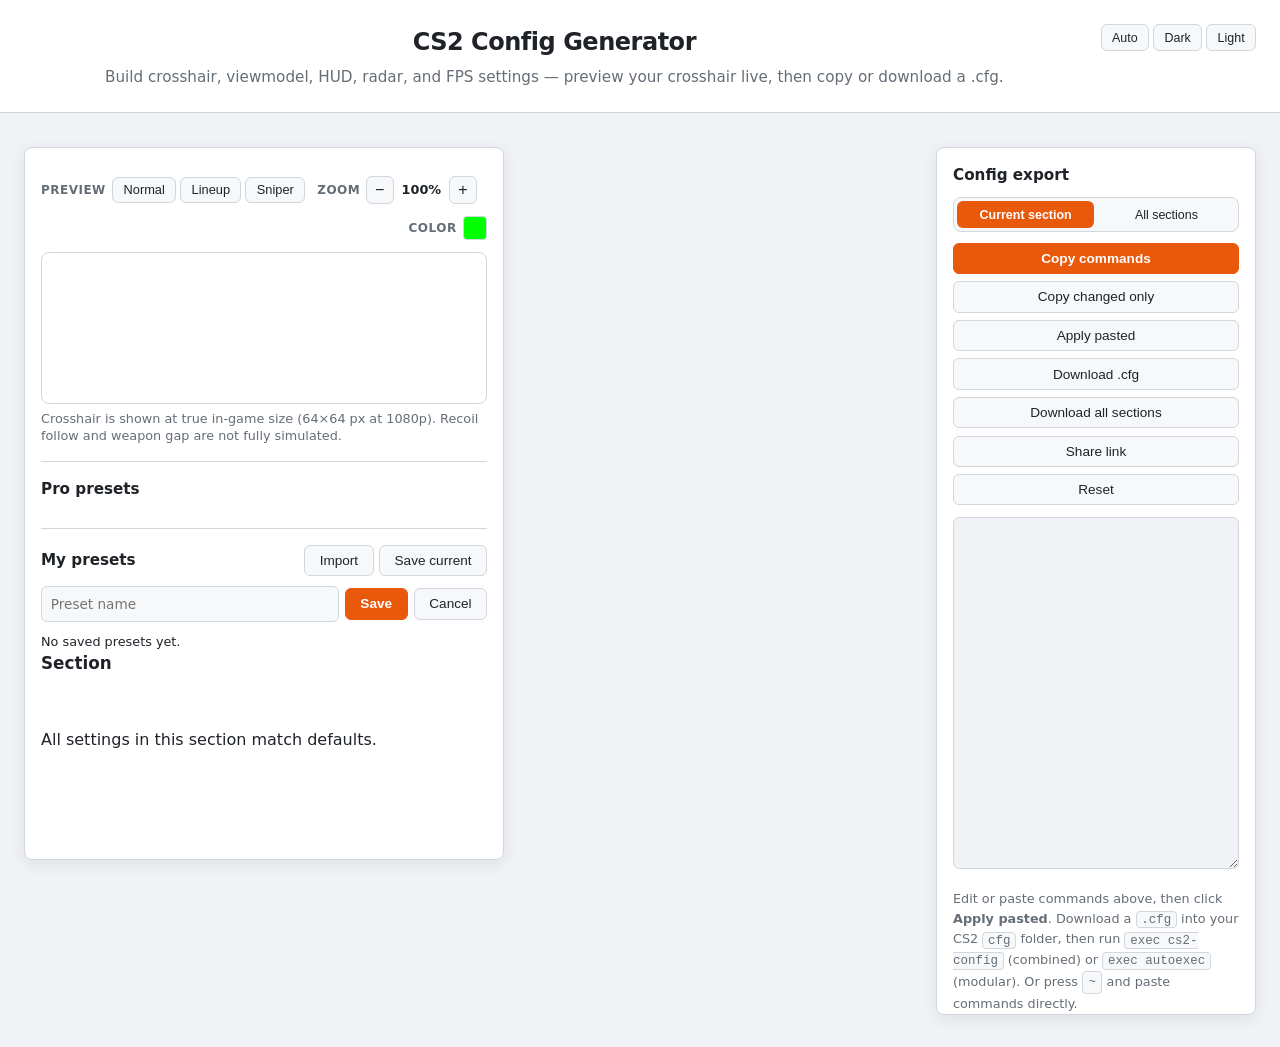
==== index.html @ 20cfdbc7 "Refactor and enhance the CS2 Config Generator UI and functionality. Update the title and description" ====
<!DOCTYPE html>
<html lang="en">
<head>
  <meta charset="UTF-8">
  <meta name="viewport" content="width=device-width, initial-scale=1">
  <title>CS2 Config Generator</title>
  <meta name="description" content="Build a Counter-Strike 2 config with live crosshair preview, HUD/viewmodel/radar/FPS settings, and downloadable .cfg files.">
  <meta name="theme-color" content="#0d1117">
  <meta property="og:title" content="CS2 Config Generator">
  <meta property="og:description" content="Build a Counter-Strike 2 config with live crosshair preview and downloadable .cfg files.">
  <meta property="og:type" content="website">
  <link rel="icon" href="data:image/svg+xml,%3Csvg xmlns='http://www.w3.org/2000/svg' viewBox='0 0 32 32'%3E%3Crect width='32' height='32' fill='%230d1117'/%3E%3Crect x='14' y='4' width='4' height='24' fill='%23f97316'/%3E%3Crect x='4' y='14' width='24' height='4' fill='%23f97316'/%3E%3C/svg%3E">
  <link rel="stylesheet" href="css/style.css">
  <script>
    (function () {
      try {
        const keys = ['cs2-config-state', 'cs2-crosshair-state'];
        for (const key of keys) {
          const raw = localStorage.getItem(key);
          if (!raw) continue;
          const parsed = JSON.parse(raw);
          if (parsed.theme === 'light' || parsed.theme === 'dark') {
            document.documentElement.dataset.theme = parsed.theme;
            break;
          }
        }
      } catch {
        // ignore invalid storage
      }
    })();
  </script>
</head>
<body>
  <a class="skip-link" href="#settings-panel">Skip to settings</a>

  <header class="site-header">
    <div class="site-header-inner">
      <div class="site-header-text">
        <h1>CS2 Config Generator</h1>
        <p class="subtitle">Build crosshair, viewmodel, HUD, radar, and FPS settings — preview your crosshair live, then copy or download a .cfg.</p>
      </div>
      <div id="theme-toggle" class="theme-toggle" role="group" aria-label="Color theme">
        <button type="button" class="theme-btn" data-theme="system" aria-pressed="true">Auto</button>
        <button type="button" class="theme-btn" data-theme="dark" aria-pressed="false">Dark</button>
        <button type="button" class="theme-btn" data-theme="light" aria-pressed="false">Light</button>
      </div>
    </div>
  </header>

  <nav id="section-tabs" class="section-tabs" role="tablist" aria-label="Config sections"></nav>

  <main class="layout" id="main-content">
    <section class="preview-panel" aria-label="Section preview">
      <div id="crosshair-preview" class="crosshair-preview">
        <details class="preview-toolbar-details" open>
          <summary class="preview-toolbar-summary">Preview options</summary>
          <div class="preview-toolbar">
            <div id="bg-toggle-root" class="bg-toggle-root" aria-label="Preview background"></div>
            <div class="preview-mode" role="group" aria-label="Preview mode">
              <span class="toolbar-label">Preview</span>
              <div class="mode-toggle">
                <button type="button" class="mode-btn" data-mode="normal" aria-pressed="true">Normal</button>
                <button type="button" class="mode-btn" data-mode="lineup" aria-pressed="false">Lineup</button>
                <button type="button" class="mode-btn" data-mode="sniper" aria-pressed="false">Sniper</button>
              </div>
            </div>
            <div class="preview-zoom" role="group" aria-label="Preview zoom">
              <span class="toolbar-label">Zoom</span>
              <button type="button" id="zoom-out-btn" class="zoom-btn" aria-label="Zoom out">−</button>
              <span id="zoom-label" class="zoom-label" aria-live="polite">100%</span>
              <button type="button" id="zoom-in-btn" class="zoom-btn" aria-label="Zoom in">+</button>
            </div>
            <div class="color-preview" aria-label="Current crosshair color">
              <span class="toolbar-label">Color</span>
              <span id="color-swatch" class="color-swatch" role="img" aria-labelledby="color-swatch-label"></span>
              <span id="color-swatch-label" class="sr-only">Crosshair color</span>
            </div>
          </div>
        </details>

        <div class="canvas-wrap">
          <canvas id="preview-canvas" aria-label="Crosshair preview canvas"></canvas>
        </div>

        <p id="style-note" class="preview-note" hidden>
          Dynamic preview — crosshair expands as if you were moving or shooting in-game.
        </p>
        <p id="lineup-note" class="preview-note" hidden>
          Grenade lineup reticle preview — shown after the pin delay, as if you were holding a grenade.
        </p>
        <p id="sniper-note" class="preview-note" hidden>
          Sniper scope preview — thin black lines with a pale center dot (color settings do not apply).
        </p>
        <p class="preview-note muted">
          Crosshair is shown at true in-game size (64×64 px at 1080p). Recoil follow and weapon gap are not fully simulated.
        </p>

        <div class="presets-panel">
          <div class="presets-section">
            <h2 class="presets-heading">Pro presets</h2>
            <div id="presets-grid" class="presets-grid" role="list"></div>
          </div>

          <div class="presets-section custom-presets-section">
            <div class="presets-section-header">
              <h2 class="presets-heading">My presets</h2>
              <div class="presets-actions">
                <button type="button" id="export-presets-btn" class="btn btn-compact" hidden>Export</button>
                <button type="button" id="import-presets-btn" class="btn btn-compact">Import</button>
                <button type="button" id="save-preset-btn" class="btn btn-compact">Save current</button>
              </div>
            </div>
            <input type="file" id="import-presets-input" class="sr-only" accept="application/json,.json">
            <form id="save-preset-form" class="save-preset-form" hidden>
              <label class="sr-only" for="save-preset-name">Preset name</label>
              <input
                type="text"
                id="save-preset-name"
                class="save-preset-input"
                placeholder="Preset name"
                maxlength="24"
                autocomplete="off"
              >
              <button type="submit" class="btn btn-primary btn-compact">Save</button>
              <button type="button" id="save-preset-cancel" class="btn btn-compact">Cancel</button>
            </form>
            <p id="custom-presets-empty" class="custom-presets-empty muted">No saved presets yet.</p>
            <div id="custom-presets-grid" class="presets-grid" role="list" hidden></div>
          </div>
        </div>
      </div>

      <div id="section-summary" class="section-summary" hidden>
        <h2 id="section-summary-title" class="section-summary-title">Section</h2>
        <p id="section-summary-meta" class="section-summary-meta muted"></p>
        <ul id="section-summary-list" class="section-summary-list"></ul>
        <p id="section-summary-empty" class="muted">All settings in this section match defaults.</p>
      </div>
    </section>

    <section class="controls-panel" id="settings-panel" aria-label="Config settings">
      <div id="settings-container" class="settings-container"></div>
    </section>

    <section class="commands-panel" aria-label="Console commands and config export">
      <div class="commands-header">
        <h2>Config export</h2>
        <div class="export-controls">
          <div class="export-toggle" role="group" aria-label="Export scope">
            <button type="button" class="export-scope-btn active" data-export-scope="current" aria-pressed="true">Current section</button>
            <button type="button" class="export-scope-btn" data-export-scope="all" aria-pressed="false">All sections</button>
          </div>
          <div class="action-buttons">
            <button type="button" id="copy-btn" class="btn btn-primary">Copy commands</button>
            <button type="button" id="copy-minimal-btn" class="btn">Copy changed only</button>
            <button type="button" id="apply-import-btn" class="btn">Apply pasted</button>
            <button type="button" id="download-cfg-btn" class="btn">Download .cfg</button>
            <button type="button" id="download-all-btn" class="btn">Download all sections</button>
            <button type="button" id="share-btn" class="btn">Share link</button>
            <button type="button" id="reset-btn" class="btn btn-ghost">Reset</button>
          </div>
        </div>
      </div>
      <label class="sr-only" for="command-output">Generated config commands — paste commands here to import</label>
      <textarea
        id="command-output"
        class="command-output"
        rows="20"
        spellcheck="false"
      ></textarea>
      <p class="commands-hint">
        Edit or paste commands above, then click <strong>Apply pasted</strong>.
        Download a <code>.cfg</code> into your CS2 <code>cfg</code> folder, then run
        <code>exec cs2-config</code> (combined) or <code>exec autoexec</code> (modular).
        Or press <kbd>~</kbd> and paste commands directly.
      </p>
    </section>
  </main>

  <div id="toast" class="toast" role="status" aria-live="polite"></div>

  <script src="js/settings-module.js"></script>
  <script src="js/crosshair-settings.js"></script>
  <script src="js/sections/viewmodel.js"></script>
  <script src="js/sections/hud.js"></script>
  <script src="js/sections/radar.js"></script>
  <script src="js/sections/fps.js"></script>
  <script src="js/sections/index.js"></script>
  <script src="js/presets.js"></script>
  <script src="js/custom-presets.js"></script>
  <script src="js/backgrounds.js"></script>
  <script src="js/preview-zoom.js"></script>
  <script src="js/preview-mode.js"></script>
  <script src="js/crosshair-renderer.js"></script>
  <script src="js/commands.js"></script>
  <script src="js/app.js"></script>
</body>
</html>
---- css/style.css ----
:root {
  color-scheme: dark;
  --bg: #0d1117;
  --surface: #161b22;
  --surface-raised: #1c2129;
  --border: #30363d;
  --text: #e6edf3;
  --muted: #8b949e;
  --accent: #f97316;
  --accent-hover: #fb923c;
  --accent-text: #0d1117;
  --danger: #f85149;
  --radius: 8px;
  --shadow: 0 4px 24px rgba(0, 0, 0, 0.35);
  --font: system-ui, -apple-system, 'Segoe UI', Roboto, sans-serif;
  --mono: ui-monospace, 'Cascadia Code', 'Source Code Pro', monospace;
}

:root[data-theme="light"] {
  color-scheme: light;
  --bg: #f0f2f5;
  --surface: #ffffff;
  --surface-raised: #f6f8fa;
  --border: #d0d7de;
  --text: #1f2328;
  --muted: #656d76;
  --accent: #e8590c;
  --accent-hover: #d9480f;
  --accent-text: #ffffff;
  --shadow: 0 4px 16px rgba(0, 0, 0, 0.08);
}

@media (prefers-color-scheme: light) {
  :root:not([data-theme="dark"]):not([data-theme="light"]) {
    color-scheme: light;
    --bg: #f0f2f5;
    --surface: #ffffff;
    --surface-raised: #f6f8fa;
    --border: #d0d7de;
    --text: #1f2328;
    --muted: #656d76;
    --accent: #e8590c;
    --accent-hover: #d9480f;
    --accent-text: #ffffff;
    --shadow: 0 4px 16px rgba(0, 0, 0, 0.08);
  }
}

*,
*::before,
*::after {
  box-sizing: border-box;
}

body {
  margin: 0;
  min-height: 100vh;
  font-family: var(--font);
  background: var(--bg);
  color: var(--text);
  line-height: 1.5;
}

.skip-link {
  position: absolute;
  top: -100%;
  left: 1rem;
  z-index: 200;
  padding: 0.5rem 1rem;
  background: var(--accent);
  color: var(--accent-text);
  font-weight: 600;
  text-decoration: none;
  border-radius: 6px;
}

.skip-link:focus {
  top: 1rem;
}

.site-header {
  padding: 1.5rem 1.5rem 0.5rem;
  border-bottom: 1px solid var(--border);
  background: var(--surface);
}

.site-header-inner {
  display: flex;
  flex-wrap: wrap;
  align-items: flex-start;
  justify-content: space-between;
  gap: 1rem;
  max-width: 1440px;
  margin: 0 auto;
}

.site-header-text {
  flex: 1 1 280px;
  text-align: center;
}

.theme-toggle {
  display: flex;
  gap: 0.25rem;
  flex-shrink: 0;
  margin-left: auto;
}

.theme-btn {
  padding: 0.35rem 0.65rem;
  font-size: 0.78rem;
  border: 1px solid var(--border);
  border-radius: 6px;
  background: var(--surface-raised);
  color: var(--text);
  cursor: pointer;
  transition: background 0.15s, border-color 0.15s;
}

.theme-btn:hover {
  border-color: var(--accent);
}

.theme-btn:focus-visible,
.mode-btn:focus-visible,
.bg-btn:focus-visible,
.zoom-btn:focus-visible,
.btn:focus-visible,
.color-preset-btn:focus-visible {
  outline: 2px solid var(--accent);
  outline-offset: 2px;
}

.theme-btn.active {
  background: var(--accent);
  border-color: var(--accent);
  color: var(--accent-text);
  font-weight: 600;
}

@media (max-width: 640px) {
  .site-header-inner {
    justify-content: center;
  }

  .site-header-text {
    flex-basis: 100%;
  }

  .theme-toggle {
    margin-left: 0;
  }
}

.site-header h1 {
  margin: 0;
  font-size: 1.5rem;
  font-weight: 700;
  letter-spacing: -0.02em;
}

.subtitle {
  margin: 0.35rem 0 1rem;
  color: var(--muted);
  font-size: 0.95rem;
}

.section-tabs {
  display: flex;
  flex-wrap: wrap;
  gap: 0.4rem;
  max-width: 1440px;
  margin: 0 auto;
  padding: 0.85rem 1.5rem 0;
}

.section-tab {
  padding: 0.45rem 0.9rem;
  font-size: 0.85rem;
  font-weight: 500;
  border: 1px solid var(--border);
  border-radius: 999px;
  background: var(--surface);
  color: var(--text);
  cursor: pointer;
  transition: background 0.15s, border-color 0.15s, color 0.15s;
}

.section-tab:hover {
  border-color: var(--accent);
}

.section-tab.active {
  background: var(--accent);
  border-color: var(--accent);
  color: var(--accent-text);
  font-weight: 600;
}

.layout {
  display: grid;
  grid-template-columns: minmax(320px, 480px) minmax(0, 1fr) minmax(260px, 320px);
  gap: 1.25rem;
  max-width: 1440px;
  margin: 0 auto;
  padding: 1.25rem 1.5rem 2rem;
  align-items: start;
}

@media (max-width: 1100px) {
  .layout {
    grid-template-columns: minmax(300px, 480px) minmax(0, 1fr);
  }

  .commands-panel {
    grid-column: 1 / -1;
  }
}

@media (max-width: 860px) {
  .layout {
    grid-template-columns: 1fr;
  }

  .commands-panel {
    grid-column: auto;
  }
}

/* Preview panel */
.preview-panel {
  position: sticky;
  top: 1rem;
  background: var(--surface);
  border: 1px solid var(--border);
  border-radius: var(--radius);
  padding: 1rem;
  box-shadow: var(--shadow);
}

.section-summary {
  display: flex;
  flex-direction: column;
  gap: 0.75rem;
  min-height: 12rem;
}

.section-summary-title {
  margin: 0;
  font-size: 1.05rem;
  font-weight: 600;
}

.section-summary-meta {
  margin: 0;
  font-size: 0.85rem;
}

.section-summary-list {
  list-style: none;
  margin: 0;
  padding: 0;
  display: flex;
  flex-direction: column;
  gap: 0.5rem;
}

.section-summary-list li {
  display: flex;
  flex-direction: column;
  gap: 0.2rem;
  padding: 0.65rem 0.75rem;
  background: var(--surface-raised);
  border: 1px solid var(--border);
  border-radius: 6px;
}

.section-summary-key {
  font-size: 0.85rem;
  font-weight: 500;
}

.section-summary-list code {
  font-family: var(--mono);
  font-size: 0.78rem;
  color: var(--muted);
  word-break: break-all;
}

@media (max-width: 860px) {
  .preview-panel,
  .commands-panel {
    position: static;
  }
}

.preview-toolbar-details {
  margin-bottom: 0.75rem;
}

.preview-toolbar-summary {
  display: none;
  font-size: 0.8rem;
  font-weight: 600;
  color: var(--muted);
  cursor: pointer;
  user-select: none;
  list-style: none;
  margin-bottom: 0.5rem;
}

.preview-toolbar-summary::-webkit-details-marker {
  display: none;
}

@media (max-width: 860px) {
  .preview-toolbar-summary {
    display: block;
  }

  .preview-toolbar-details:not([open]) .preview-toolbar {
    display: none;
  }
}

.preview-toolbar {
  display: flex;
  flex-wrap: wrap;
  align-items: center;
  gap: 0.75rem;
}

.toolbar-label {
  font-size: 0.75rem;
  font-weight: 600;
  text-transform: uppercase;
  letter-spacing: 0.04em;
  color: var(--muted);
}

.bg-toggle-root {
  display: flex;
  flex-direction: column;
  gap: 0.45rem;
  flex: 1 1 100%;
  min-width: 0;
}

.bg-group {
  display: flex;
  flex-wrap: wrap;
  align-items: center;
  gap: 0.35rem;
}

.bg-group-label {
  font-size: 0.7rem;
  font-weight: 600;
  text-transform: uppercase;
  letter-spacing: 0.04em;
  color: var(--muted);
  min-width: 2.75rem;
}

.bg-toggle {
  display: flex;
  flex-wrap: wrap;
  gap: 0.25rem;
  flex: 1;
  min-width: 0;
}

.bg-group:last-child .bg-toggle {
  flex-wrap: nowrap;
  overflow-x: auto;
  scrollbar-width: thin;
  padding-bottom: 0.15rem;
}

.bg-btn {
  padding: 0.3rem 0.65rem;
  font-size: 0.8rem;
  border: 1px solid var(--border);
  border-radius: 6px;
  background: var(--surface-raised);
  color: var(--text);
  cursor: pointer;
  transition: background 0.15s, border-color 0.15s;
  white-space: nowrap;
}

.bg-btn-map {
  display: inline-flex;
  align-items: center;
  gap: 0.35rem;
  padding: 0.25rem 0.5rem;
  font-size: 0.75rem;
  flex-shrink: 0;
}

.bg-btn-thumb {
  display: inline-block;
  width: 1.5rem;
  height: 1rem;
  border-radius: 3px;
  background-size: cover;
  background-position: center;
  border: 1px solid rgba(0, 0, 0, 0.2);
  flex-shrink: 0;
}

.bg-btn-map.active .bg-btn-thumb {
  border-color: rgba(0, 0, 0, 0.35);
}

.bg-btn:hover {
  border-color: var(--accent);
}

.bg-btn.active {
  background: var(--accent);
  border-color: var(--accent);
  color: var(--accent-text);
  font-weight: 600;
}

.color-preview {
  display: flex;
  align-items: center;
  gap: 0.4rem;
  margin-left: auto;
}

.preview-zoom {
  display: flex;
  align-items: center;
  gap: 0.35rem;
  flex-shrink: 0;
}

.preview-mode {
  display: flex;
  align-items: center;
  gap: 0.4rem;
  flex-shrink: 0;
}

.mode-toggle {
  display: flex;
  flex-wrap: wrap;
  gap: 0.25rem;
}

.mode-btn {
  padding: 0.3rem 0.65rem;
  font-size: 0.8rem;
  border: 1px solid var(--border);
  border-radius: 6px;
  background: var(--surface-raised);
  color: var(--text);
  cursor: pointer;
  transition: background 0.15s, border-color 0.15s;
  white-space: nowrap;
}

.mode-btn:hover {
  border-color: var(--accent);
}

.mode-btn.active {
  background: var(--accent);
  border-color: var(--accent);
  color: var(--accent-text);
  font-weight: 600;
}

.mode-btn-disabled,
.mode-btn:disabled {
  opacity: 0.45;
  cursor: not-allowed;
}

.mode-btn:disabled:hover {
  border-color: var(--border);
}

.zoom-btn {
  width: 1.75rem;
  height: 1.75rem;
  padding: 0;
  font-size: 1rem;
  line-height: 1;
  border: 1px solid var(--border);
  border-radius: 6px;
  background: var(--surface-raised);
  color: var(--text);
  cursor: pointer;
  transition: border-color 0.15s;
}

.zoom-btn:hover:not(:disabled) {
  border-color: var(--accent);
}

.zoom-btn:disabled {
  opacity: 0.4;
  cursor: not-allowed;
}

.zoom-label {
  min-width: 2.75rem;
  font-size: 0.8rem;
  font-weight: 600;
  text-align: center;
  color: var(--text);
  font-variant-numeric: tabular-nums;
}

.color-swatch {
  display: inline-block;
  width: 1.5rem;
  height: 1.5rem;
  border-radius: 4px;
  border: 1px solid var(--border);
  background: #0f0;
}

.canvas-wrap {
  display: flex;
  justify-content: center;
  align-items: center;
  border-radius: var(--radius);
  overflow: auto;
  border: 1px solid var(--border);
  scrollbar-width: thin;
}

#preview-canvas {
  display: block;
  max-width: none;
  image-rendering: pixelated;
}

.preview-note {
  margin: 0.75rem 0 0;
  font-size: 0.8rem;
  color: var(--muted);
  line-height: 1.4;
}

.preview-note.muted {
  margin-top: 0.35rem;
}

/* Presets */
.presets-panel {
  background: var(--surface);
  border: 1px solid var(--border);
  border-radius: var(--radius);
  padding: 0.85rem 1rem;
}

.preview-panel .presets-panel {
  margin-top: 1rem;
  padding: 1rem 0 0;
  background: transparent;
  border: none;
  border-top: 1px solid var(--border);
  border-radius: 0;
}

.presets-heading {
  margin: 0 0 0.65rem;
  font-size: 0.95rem;
  font-weight: 600;
}

.presets-section + .presets-section {
  margin-top: 1rem;
  padding-top: 1rem;
  border-top: 1px solid var(--border);
}

.presets-section-header {
  display: flex;
  align-items: center;
  justify-content: space-between;
  gap: 0.5rem;
  margin-bottom: 0.65rem;
}

.presets-section-header .presets-heading {
  margin: 0;
}

.presets-actions {
  display: flex;
  flex-wrap: wrap;
  gap: 0.35rem;
}

.save-preset-form {
  display: flex;
  flex-wrap: wrap;
  align-items: center;
  gap: 0.4rem;
  margin-bottom: 0.65rem;
}

.save-preset-input {
  flex: 1 1 8rem;
  min-width: 0;
  padding: 0.4rem 0.55rem;
  font: inherit;
  font-size: 0.85rem;
  border: 1px solid var(--border);
  border-radius: 6px;
  background: var(--surface-raised);
  color: var(--text);
}

.save-preset-input:focus {
  outline: 2px solid var(--accent);
  outline-offset: 1px;
}

.custom-presets-empty {
  margin: 0;
  font-size: 0.8rem;
}

.custom-presets-empty[hidden],
.custom-presets-section .presets-grid[hidden] {
  display: none;
}

.preset-card {
  position: relative;
  min-width: 0;
}

.preset-card .preset-btn {
  width: 100%;
  padding-right: 1.5rem;
}

.preset-delete-btn {
  position: absolute;
  top: 0.2rem;
  right: 0.2rem;
  width: 1.75rem;
  height: 1.75rem;
  padding: 0;
  font-size: 0.95rem;
  line-height: 1;
  border: none;
  border-radius: 4px;
  background: transparent;
  color: var(--muted);
  cursor: pointer;
  opacity: 0;
  transition: opacity 0.15s, color 0.15s, background 0.15s;
}

@media (hover: none) {
  .preset-delete-btn {
    opacity: 0.7;
  }
}

.preset-card:hover .preset-delete-btn,
.preset-card:focus-within .preset-delete-btn {
  opacity: 1;
}

.preset-delete-btn:hover {
  color: var(--text);
  background: var(--surface-raised);
}

.btn-compact {
  padding: 0.3rem 0.65rem;
  font-size: 0.8rem;
}

.presets-grid {
  display: grid;
  grid-template-columns: repeat(auto-fill, minmax(5.5rem, 1fr));
  gap: 0.45rem;
}

.preset-btn {
  display: flex;
  flex-direction: column;
  align-items: stretch;
  gap: 0.25rem;
  padding: 0.4rem;
  font: inherit;
  border: 1px solid var(--border);
  border-radius: 6px;
  background: var(--surface-raised);
  color: var(--text);
  cursor: pointer;
  text-align: left;
  transition: border-color 0.15s, background 0.15s;
}

.preset-btn:hover {
  border-color: var(--accent);
}

.preset-btn.active {
  border-color: var(--accent);
  background: color-mix(in srgb, var(--accent) 12%, var(--surface-raised));
  box-shadow: inset 0 0 0 1px var(--accent);
}

.preset-preview {
  display: block;
  width: 100%;
  aspect-ratio: 1;
  border-radius: 4px;
  overflow: hidden;
  background: #2a2825;
  border: 1px solid var(--border);
}

.preset-mini-canvas {
  display: block;
  width: 100%;
  height: 100%;
  image-rendering: pixelated;
}

.preset-btn:focus-visible {
  outline: 2px solid var(--accent);
  outline-offset: 2px;
}

.preset-name {
  font-size: 0.8rem;
  font-weight: 600;
  line-height: 1.2;
  padding: 0 0.1rem;
}

.preset-team {
  font-size: 0.65rem;
  color: var(--muted);
  line-height: 1.2;
  padding: 0 0.1rem;
}

/* Controls panel */
.controls-panel {
  display: flex;
  flex-direction: column;
  gap: 1rem;
  min-width: 0;
}

.settings-container {
  display: flex;
  flex-direction: column;
  gap: 0.5rem;
}

.settings-group {
  background: var(--surface);
  border: 1px solid var(--border);
  border-radius: var(--radius);
  overflow: hidden;
}

.settings-group summary {
  padding: 0.75rem 1rem;
  font-weight: 600;
  font-size: 0.9rem;
  cursor: pointer;
  user-select: none;
  list-style: none;
  display: flex;
  align-items: center;
  gap: 0.5rem;
}

.settings-group summary .summary-label {
  flex: 1;
  min-width: 0;
}

.summary-toggle {
  flex-shrink: 0;
  margin-left: auto;
}

.settings-group summary::-webkit-details-marker {
  display: none;
}

.settings-group summary::before {
  content: '▸';
  font-size: 0.75rem;
  color: var(--muted);
  transition: transform 0.15s;
}

.settings-group[open] summary::before {
  transform: rotate(90deg);
}

.settings-group-body {
  padding: 0 1rem 0.75rem;
  display: flex;
  flex-direction: column;
  gap: 0.75rem;
  border-top: 1px solid var(--border);
}

.setting-row {
  display: grid;
  grid-template-columns: 1fr auto;
  gap: 0.75rem;
  align-items: center;
  padding-top: 0.75rem;
}

.setting-row[hidden] {
  display: none !important;
}

.setting-row.disabled {
  opacity: 0.45;
}

.setting-row.disabled input:not(.setting-reset-btn),
.setting-row.disabled select {
  pointer-events: none;
}

.setting-control-wrap {
  display: flex;
  align-items: center;
  gap: 0.35rem;
}

.setting-reset-btn {
  flex-shrink: 0;
  width: 1.65rem;
  height: 1.65rem;
  padding: 0;
  font-size: 0.95rem;
  line-height: 1;
  border: 1px solid var(--border);
  border-radius: 6px;
  background: var(--surface-raised);
  color: var(--muted);
  cursor: pointer;
  transition: color 0.15s, border-color 0.15s;
}

.setting-reset-btn:hover:not(:disabled) {
  color: var(--text);
  border-color: var(--accent);
}

.setting-reset-btn:disabled,
.setting-reset-btn.is-default {
  opacity: 0.35;
  cursor: default;
}

.setting-reset-btn:focus-visible {
  outline: 2px solid var(--accent);
  outline-offset: 2px;
}

.summary-reset-btn {
  margin-left: 0.15rem;
}

.setting-label-wrap {
  display: flex;
  flex-direction: column;
  gap: 0.15rem;
  min-width: 0;
}

.setting-label {
  font-size: 0.875rem;
  font-weight: 500;
  display: inline-flex;
  align-items: center;
  flex-wrap: wrap;
  gap: 0.35rem;
}

.preview-only-badge {
  font-size: 0.62rem;
  font-weight: 600;
  text-transform: uppercase;
  letter-spacing: 0.03em;
  padding: 0.1rem 0.35rem;
  border-radius: 4px;
  background: var(--surface-raised);
  border: 1px solid var(--border);
  color: var(--muted);
}

.setting-desc {
  font-size: 0.75rem;
  color: var(--muted);
  line-height: 1.3;
}

.setting-label-with-swatch {
  display: inline-flex;
  align-items: center;
  gap: 0.4rem;
}

.setting-label-dot {
  width: 0.65rem;
  height: 0.65rem;
  border-radius: 50%;
  border: 1px solid var(--border);
  flex-shrink: 0;
}

.color-preset-toggle {
  display: flex;
  flex-wrap: wrap;
  gap: 0.35rem;
  justify-content: flex-end;
  max-width: 280px;
}

.color-preset-btn {
  display: inline-flex;
  align-items: center;
  gap: 0.35rem;
  padding: 0.3rem 0.55rem;
  font-size: 0.78rem;
  border: 1px solid var(--border);
  border-radius: 6px;
  background: var(--surface-raised);
  color: var(--text);
  cursor: pointer;
  transition: background 0.15s, border-color 0.15s;
}

.color-preset-btn:hover {
  border-color: var(--accent);
}

.color-preset-btn.active {
  background: var(--accent);
  border-color: var(--accent);
  color: var(--accent-text);
  font-weight: 600;
}

.color-swatch-dot {
  width: 0.75rem;
  height: 0.75rem;
  border-radius: 50%;
  border: 1px solid rgba(0, 0, 0, 0.2);
  flex-shrink: 0;
}

.color-preset-btn.active .color-swatch-dot {
  border-color: rgba(0, 0, 0, 0.25);
}

/* Range controls */
.range-wrap {
  display: flex;
  align-items: center;
  gap: 0.5rem;
  min-width: 180px;
}

.range-wrap input[type='range'] {
  flex: 1;
  min-width: 80px;
  accent-color: var(--accent);
}

.number-input {
  width: 4.5rem;
  padding: 0.25rem 0.4rem;
  font-size: 0.8rem;
  font-family: var(--mono);
  border: 1px solid var(--border);
  border-radius: 4px;
  background: var(--surface-raised);
  color: var(--text);
  text-align: right;
}

.number-input:focus-visible,
select:focus-visible,
.range-wrap input[type='range']:focus-visible {
  outline: 2px solid var(--accent);
  outline-offset: 2px;
}

select {
  padding: 0.35rem 0.5rem;
  font-size: 0.8rem;
  border: 1px solid var(--border);
  border-radius: 4px;
  background: var(--surface-raised);
  color: var(--text);
  max-width: 220px;
}

/* Toggle switch */
.toggle {
  position: relative;
  display: inline-block;
  width: 44px;
  height: 24px;
  flex-shrink: 0;
}

.toggle input {
  opacity: 0;
  width: 0;
  height: 0;
}

.toggle-slider {
  position: absolute;
  inset: 0;
  background: var(--border);
  border-radius: 24px;
  cursor: pointer;
  transition: background 0.2s;
}

.toggle-slider::before {
  content: '';
  position: absolute;
  width: 18px;
  height: 18px;
  left: 3px;
  bottom: 3px;
  background: #fff;
  border-radius: 50%;
  transition: transform 0.2s;
}

.toggle input:checked + .toggle-slider {
  background: var(--accent);
}

.toggle input:checked + .toggle-slider::before {
  transform: translateX(20px);
}

.toggle input:focus-visible + .toggle-slider {
  outline: 2px solid var(--accent);
  outline-offset: 2px;
}

/* Commands panel */
.commands-panel {
  position: sticky;
  top: 1rem;
  display: flex;
  flex-direction: column;
  gap: 0.75rem;
  background: var(--surface);
  border: 1px solid var(--border);
  border-radius: var(--radius);
  padding: 1rem;
  box-shadow: var(--shadow);
  min-width: 0;
  max-height: calc(100vh - 2rem);
}

.commands-header {
  display: flex;
  flex-direction: column;
  align-items: stretch;
  gap: 0.65rem;
}

.commands-header h2 {
  margin: 0;
  font-size: 0.95rem;
  font-weight: 600;
}

.export-controls {
  display: flex;
  flex-direction: column;
  gap: 0.65rem;
}

.export-toggle {
  display: flex;
  gap: 0.25rem;
  padding: 0.2rem;
  background: var(--surface-raised);
  border: 1px solid var(--border);
  border-radius: 8px;
}

.export-scope-btn {
  flex: 1;
  padding: 0.4rem 0.5rem;
  font-size: 0.78rem;
  font-weight: 500;
  border: none;
  border-radius: 6px;
  background: transparent;
  color: var(--text);
  cursor: pointer;
  transition: background 0.15s, color 0.15s;
}

.export-scope-btn:hover {
  color: var(--accent);
}

.export-scope-btn.active {
  background: var(--accent);
  color: var(--accent-text);
  font-weight: 600;
}

.action-buttons {
  display: flex;
  flex-direction: column;
  gap: 0.45rem;
}

.action-buttons .btn {
  width: 100%;
  justify-content: center;
  text-align: center;
}

.btn {
  padding: 0.45rem 0.9rem;
  font-size: 0.85rem;
  font-weight: 500;
  border: 1px solid var(--border);
  border-radius: 6px;
  background: var(--surface-raised);
  color: var(--text);
  cursor: pointer;
  transition: background 0.15s, border-color 0.15s;
}

.btn:hover {
  border-color: var(--accent);
}

.btn-primary {
  background: var(--accent);
  border-color: var(--accent);
  color: var(--accent-text);
  font-weight: 600;
}

.btn-primary:hover {
  background: var(--accent-hover);
  border-color: var(--accent-hover);
}

.btn-success {
  background: #22c55e !important;
  border-color: #22c55e !important;
  color: #fff !important;
}

.btn-ghost {
  color: var(--text);
}

.btn-ghost:hover:not(:disabled) {
  color: var(--danger);
  border-color: var(--danger);
}

.btn-ghost:disabled {
  color: var(--muted);
  opacity: 0.5;
  cursor: not-allowed;
}

.command-output {
  width: 100%;
  flex: 1;
  padding: 0.75rem;
  font-family: var(--mono);
  font-size: 0.72rem;
  line-height: 1.45;
  border: 1px solid var(--border);
  border-radius: 6px;
  background: var(--bg);
  color: var(--text);
  resize: vertical;
  min-height: clamp(12rem, 40svh, 22rem);
}

.command-output:focus-visible {
  outline: 2px solid var(--accent);
  outline-offset: 2px;
}

@media (max-width: 1100px) {
  .commands-header {
    flex-direction: row;
    flex-wrap: wrap;
    align-items: center;
    justify-content: space-between;
  }

  .action-buttons {
    flex-direction: row;
    flex-wrap: wrap;
  }

  .action-buttons .btn {
    width: auto;
  }
}

.commands-hint {
  margin: 0.5rem 0 0;
  font-size: 0.8rem;
  color: var(--muted);
}

.commands-hint code {
  font-family: var(--mono);
  font-size: 0.78rem;
  padding: 0.05rem 0.3rem;
  background: var(--surface-raised);
  border: 1px solid var(--border);
  border-radius: 4px;
}

kbd {
  display: inline-block;
  padding: 0.1rem 0.35rem;
  font-family: var(--mono);
  font-size: 0.75rem;
  border: 1px solid var(--border);
  border-radius: 4px;
  background: var(--surface-raised);
}

/* Toast */
.toast {
  position: fixed;
  bottom: 1.5rem;
  left: 50%;
  transform: translateX(-50%) translateY(1rem);
  padding: 0.6rem 1.2rem;
  background: var(--text);
  color: var(--bg);
  font-size: 0.875rem;
  font-weight: 600;
  border-radius: 999px;
  opacity: 0;
  pointer-events: none;
  transition: opacity 0.2s, transform 0.2s;
  z-index: 100;
}

.toast.visible {
  opacity: 1;
  transform: translateX(-50%) translateY(0);
}

@media (prefers-reduced-motion: reduce) {
  .toast {
    transition: opacity 0.01ms;
  }

  .toast.visible {
    transform: translateX(-50%);
  }

  *,
  *::before,
  *::after {
    animation-duration: 0.01ms !important;
    animation-iteration-count: 1 !important;
    transition-duration: 0.01ms !important;
  }
}

.sr-only {
  position: absolute;
  width: 1px;
  height: 1px;
  padding: 0;
  margin: -1px;
  overflow: hidden;
  clip-path: inset(50%);
  white-space: nowrap;
  border: 0;
}

@media (max-width: 520px) {
  .setting-row {
    grid-template-columns: 1fr;
    gap: 0.4rem;
  }

  .range-wrap {
    min-width: unset;
    width: 100%;
  }

  .layout {
    padding: 1rem;
  }
}
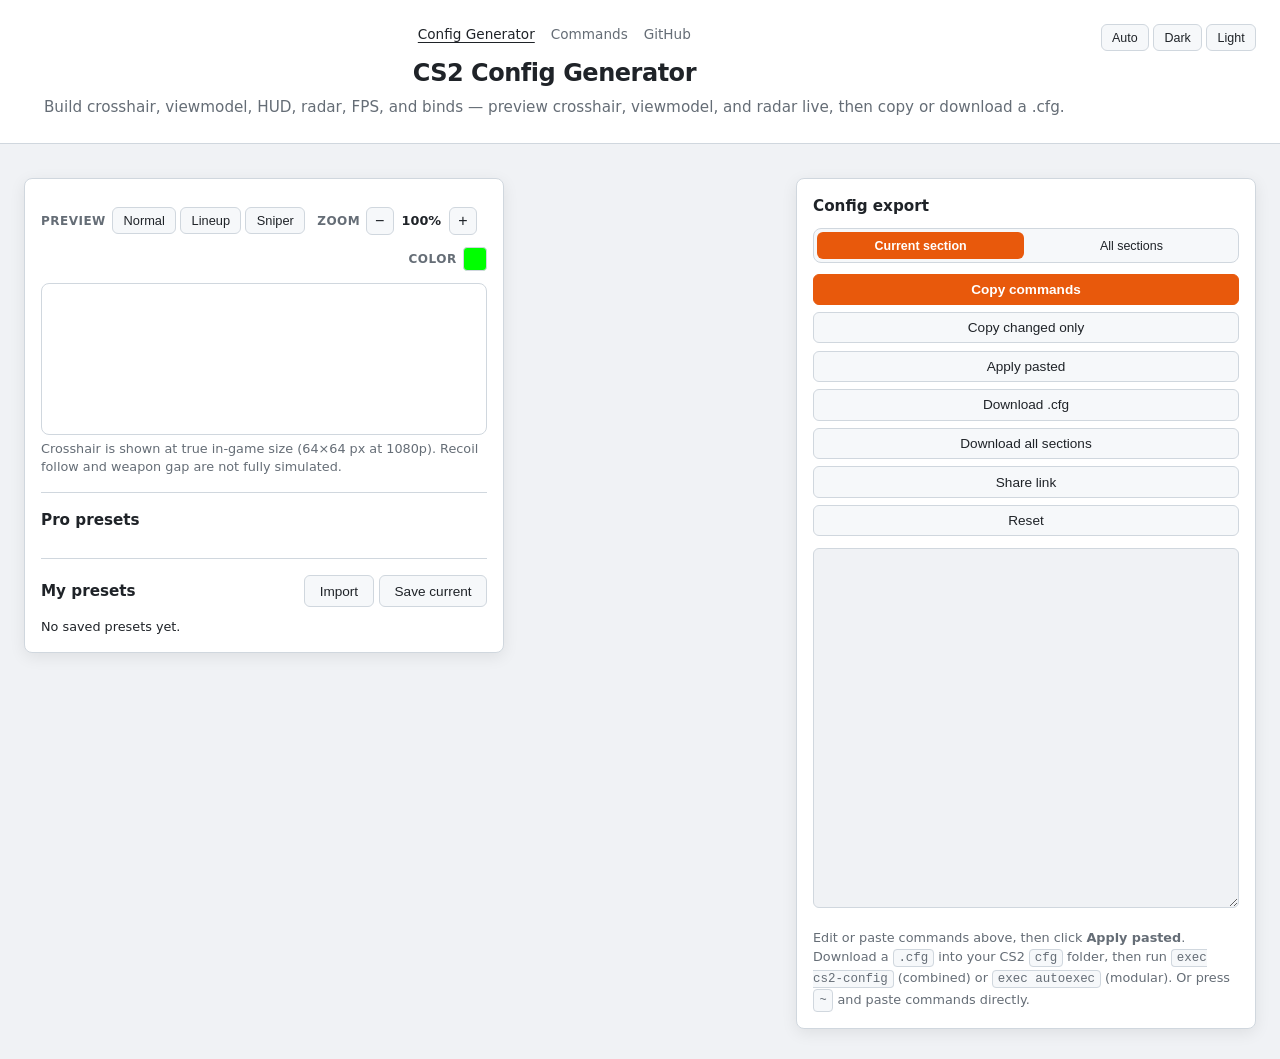
==== commit f0f9d04b: "Enhance config export editor with lightweight syntax highlighting for numbers and quoted strings. Ad" ====
--- a/index.html
+++ b/index.html
@@ -4,10 +4,10 @@
   <meta charset="UTF-8">
   <meta name="viewport" content="width=device-width, initial-scale=1">
   <title>CS2 Config Generator</title>
-  <meta name="description" content="Build a Counter-Strike 2 config with live crosshair preview, HUD/viewmodel/radar/FPS settings, and downloadable .cfg files.">
+  <meta name="description" content="Build a Counter-Strike 2 config with live crosshair and viewmodel preview, HUD/radar/FPS settings, and downloadable .cfg files.">
   <meta name="theme-color" content="#0d1117">
   <meta property="og:title" content="CS2 Config Generator">
-  <meta property="og:description" content="Build a Counter-Strike 2 config with live crosshair preview and downloadable .cfg files.">
+  <meta property="og:description" content="Build a Counter-Strike 2 config with live crosshair and viewmodel preview and downloadable .cfg files.">
   <meta property="og:type" content="website">
   <link rel="icon" href="data:image/svg+xml,%3Csvg xmlns='http://www.w3.org/2000/svg' viewBox='0 0 32 32'%3E%3Crect width='32' height='32' fill='%230d1117'/%3E%3Crect x='14' y='4' width='4' height='24' fill='%23f97316'/%3E%3Crect x='4' y='14' width='24' height='4' fill='%23f97316'/%3E%3C/svg%3E">
   <link rel="stylesheet" href="css/style.css">
@@ -36,8 +36,13 @@
   <header class="site-header">
     <div class="site-header-inner">
       <div class="site-header-text">
+        <nav class="site-nav" aria-label="Site">
+          <a href="index.html" aria-current="page">Config Generator</a>
+          <a href="commands.html">Commands</a>
+          <a href="https://github.com/Darknetzz/cs2-config-generator" target="_blank" rel="noopener noreferrer">GitHub</a>
+        </nav>
         <h1>CS2 Config Generator</h1>
-        <p class="subtitle">Build crosshair, viewmodel, HUD, radar, and FPS settings — preview your crosshair live, then copy or download a .cfg.</p>
+        <p class="subtitle">Build crosshair, viewmodel, HUD, radar, FPS, and binds — preview crosshair, viewmodel, and radar live, then copy or download a .cfg.</p>
       </div>
       <div id="theme-toggle" class="theme-toggle" role="group" aria-label="Color theme">
         <button type="button" class="theme-btn" data-theme="system" aria-pressed="true">Auto</button>
@@ -51,82 +56,132 @@
 
   <main class="layout" id="main-content">
     <section class="preview-panel" aria-label="Section preview">
-      <div id="crosshair-preview" class="crosshair-preview">
+      <div id="visual-preview" class="visual-preview">
         <details class="preview-toolbar-details" open>
           <summary class="preview-toolbar-summary">Preview options</summary>
           <div class="preview-toolbar">
             <div id="bg-toggle-root" class="bg-toggle-root" aria-label="Preview background"></div>
-            <div class="preview-mode" role="group" aria-label="Preview mode">
-              <span class="toolbar-label">Preview</span>
+            <div id="crosshair-toolbar-extras" class="crosshair-toolbar-extras">
+              <div class="preview-mode" role="group" aria-label="Preview mode">
+                <span class="toolbar-label">Preview</span>
+                <div class="mode-toggle">
+                  <button type="button" class="mode-btn" data-mode="normal" aria-pressed="true">Normal</button>
+                  <button type="button" class="mode-btn" data-mode="lineup" aria-pressed="false">Lineup</button>
+                  <button type="button" class="mode-btn" data-mode="sniper" aria-pressed="false">Sniper</button>
+                </div>
+              </div>
+              <div class="preview-zoom" role="group" aria-label="Preview zoom">
+                <span class="toolbar-label">Zoom</span>
+                <button type="button" id="zoom-out-btn" class="zoom-btn" aria-label="Zoom out">−</button>
+                <span id="zoom-label" class="zoom-label" aria-live="polite">100%</span>
+                <button type="button" id="zoom-in-btn" class="zoom-btn" aria-label="Zoom in">+</button>
+              </div>
+              <div class="color-preview" aria-label="Current crosshair color">
+                <span class="toolbar-label">Color</span>
+                <span id="color-swatch" class="color-swatch" role="img" aria-labelledby="color-swatch-label"></span>
+                <span id="color-swatch-label" class="sr-only">Crosshair color</span>
+              </div>
+            </div>
+          </div>
+        </details>
+
+        <div id="crosshair-preview" class="crosshair-preview">
+          <div class="canvas-wrap" id="crosshair-canvas-wrap">
+            <canvas id="preview-canvas" aria-label="Crosshair preview canvas"></canvas>
+          </div>
+
+          <p id="style-note" class="preview-note" hidden>
+            Dynamic preview — crosshair expands as if you were moving or shooting in-game.
+          </p>
+          <p id="lineup-note" class="preview-note" hidden>
+            Grenade lineup reticle preview — shown after the pin delay, as if you were holding a grenade.
+          </p>
+          <p id="sniper-note" class="preview-note" hidden>
+            Sniper scope preview — thin black lines with a pale center dot (color settings do not apply).
+          </p>
+          <p class="preview-note muted">
+            Crosshair is shown at true in-game size (64×64 px at 1080p). Recoil follow and weapon gap are not fully simulated.
+          </p>
+
+          <div class="presets-panel">
+            <div class="presets-section">
+              <h2 class="presets-heading">Pro presets</h2>
+              <div id="presets-grid" class="presets-grid" role="list"></div>
+            </div>
+
+            <div class="presets-section custom-presets-section">
+              <div class="presets-section-header">
+                <h2 class="presets-heading">My presets</h2>
+                <div class="presets-actions">
+                  <button type="button" id="export-presets-btn" class="btn btn-compact" hidden>Export</button>
+                  <button type="button" id="import-presets-btn" class="btn btn-compact">Import</button>
+                  <button type="button" id="save-preset-btn" class="btn btn-compact">Save current</button>
+                </div>
+              </div>
+              <input type="file" id="import-presets-input" class="sr-only" accept="application/json,.json">
+              <form id="save-preset-form" class="save-preset-form" hidden>
+                <label class="sr-only" for="save-preset-name">Preset name</label>
+                <input
+                  type="text"
+                  id="save-preset-name"
+                  class="save-preset-input"
+                  placeholder="Preset name"
+                  maxlength="24"
+                  autocomplete="off"
+                >
+                <button type="submit" class="btn btn-primary btn-compact">Save</button>
+                <button type="button" id="save-preset-cancel" class="btn btn-compact">Cancel</button>
+              </form>
+              <p id="custom-presets-empty" class="custom-presets-empty muted">No saved presets yet.</p>
+              <div id="custom-presets-grid" class="presets-grid" role="list" hidden></div>
+            </div>
+          </div>
+        </div>
+
+        <div id="viewmodel-preview" class="viewmodel-preview" hidden>
+          <div class="viewmodel-weapon-toggle" id="viewmodel-weapon-toggle" role="group" aria-label="Preview weapon">
+            <span class="toolbar-label">Weapon</span>
+            <div class="mode-toggle">
+              <button type="button" class="mode-btn active" data-weapon="ak" aria-pressed="true">AK</button>
+              <button type="button" class="mode-btn" data-weapon="glock" aria-pressed="false">Glock</button>
+            </div>
+          </div>
+          <div class="canvas-wrap viewmodel-canvas-wrap" id="viewmodel-canvas-wrap">
+            <canvas id="viewmodel-canvas" aria-label="Viewmodel preview from CS2 screenshots"></canvas>
+            <div class="viewmodel-aim" aria-hidden="true"></div>
+            <pre id="viewmodel-hud" class="viewmodel-hud" aria-hidden="true"></pre>
+            <div id="viewmodel-loading" class="viewmodel-loading">Loading screenshots…</div>
+          </div>
+          <p class="preview-note muted">
+            Real CS2 first-person captures — FOV blends 60↔68; offsets blend toward extremes.
+            Between captured values the mix is approximate. Ultrawide source plates may be cropped.
+          </p>
+        </div>
+
+        <div id="radar-preview" class="radar-preview" hidden>
+          <div class="radar-preview-toggles">
+            <div class="radar-preview-toggle" id="radar-scoreboard-toggle" role="group" aria-label="Preview scoreboard">
+              <span class="toolbar-label">Scoreboard</span>
               <div class="mode-toggle">
-                <button type="button" class="mode-btn" data-mode="normal" aria-pressed="true">Normal</button>
-                <button type="button" class="mode-btn" data-mode="lineup" aria-pressed="false">Lineup</button>
-                <button type="button" class="mode-btn" data-mode="sniper" aria-pressed="false">Sniper</button>
-              </div>
-            </div>
-            <div class="preview-zoom" role="group" aria-label="Preview zoom">
+                <button type="button" class="mode-btn active" data-scoreboard="off" aria-pressed="true">Closed</button>
+                <button type="button" class="mode-btn" data-scoreboard="on" aria-pressed="false">Open</button>
+              </div>
+            </div>
+            <div class="radar-preview-toggle" id="radar-zoom-toggle" role="group" aria-label="Preview zoom level">
               <span class="toolbar-label">Zoom</span>
-              <button type="button" id="zoom-out-btn" class="zoom-btn" aria-label="Zoom out">−</button>
-              <span id="zoom-label" class="zoom-label" aria-live="polite">100%</span>
-              <button type="button" id="zoom-in-btn" class="zoom-btn" aria-label="Zoom in">+</button>
-            </div>
-            <div class="color-preview" aria-label="Current crosshair color">
-              <span class="toolbar-label">Color</span>
-              <span id="color-swatch" class="color-swatch" role="img" aria-labelledby="color-swatch-label"></span>
-              <span id="color-swatch-label" class="sr-only">Crosshair color</span>
-            </div>
-          </div>
-        </details>
-
-        <div class="canvas-wrap">
-          <canvas id="preview-canvas" aria-label="Crosshair preview canvas"></canvas>
-        </div>
-
-        <p id="style-note" class="preview-note" hidden>
-          Dynamic preview — crosshair expands as if you were moving or shooting in-game.
-        </p>
-        <p id="lineup-note" class="preview-note" hidden>
-          Grenade lineup reticle preview — shown after the pin delay, as if you were holding a grenade.
-        </p>
-        <p id="sniper-note" class="preview-note" hidden>
-          Sniper scope preview — thin black lines with a pale center dot (color settings do not apply).
-        </p>
-        <p class="preview-note muted">
-          Crosshair is shown at true in-game size (64×64 px at 1080p). Recoil follow and weapon gap are not fully simulated.
-        </p>
-
-        <div class="presets-panel">
-          <div class="presets-section">
-            <h2 class="presets-heading">Pro presets</h2>
-            <div id="presets-grid" class="presets-grid" role="list"></div>
-          </div>
-
-          <div class="presets-section custom-presets-section">
-            <div class="presets-section-header">
-              <h2 class="presets-heading">My presets</h2>
-              <div class="presets-actions">
-                <button type="button" id="export-presets-btn" class="btn btn-compact" hidden>Export</button>
-                <button type="button" id="import-presets-btn" class="btn btn-compact">Import</button>
-                <button type="button" id="save-preset-btn" class="btn btn-compact">Save current</button>
-              </div>
-            </div>
-            <input type="file" id="import-presets-input" class="sr-only" accept="application/json,.json">
-            <form id="save-preset-form" class="save-preset-form" hidden>
-              <label class="sr-only" for="save-preset-name">Preset name</label>
-              <input
-                type="text"
-                id="save-preset-name"
-                class="save-preset-input"
-                placeholder="Preset name"
-                maxlength="24"
-                autocomplete="off"
-              >
-              <button type="submit" class="btn btn-primary btn-compact">Save</button>
-              <button type="button" id="save-preset-cancel" class="btn btn-compact">Cancel</button>
-            </form>
-            <p id="custom-presets-empty" class="custom-presets-empty muted">No saved presets yet.</p>
-            <div id="custom-presets-grid" class="presets-grid" role="list" hidden></div>
-          </div>
+              <div class="mode-toggle">
+                <button type="button" class="mode-btn active" data-radar-zoom="primary" aria-pressed="true">Primary</button>
+                <button type="button" class="mode-btn" data-radar-zoom="alternate" aria-pressed="false">Alternate</button>
+              </div>
+            </div>
+          </div>
+          <div class="canvas-wrap radar-canvas-wrap" id="radar-canvas-wrap">
+            <canvas id="radar-canvas" aria-label="Schematic radar preview"></canvas>
+          </div>
+          <p class="preview-note muted">
+            Schematic minimap — illustrates shape, zoom, center, rotate, opacity, blur, and icons.
+            Scoreboard and alternate zoom toggles are preview-only and are not exported.
+          </p>
         </div>
       </div>
 
@@ -162,12 +217,18 @@
         </div>
       </div>
       <label class="sr-only" for="command-output">Generated config commands — paste commands here to import</label>
-      <textarea
-        id="command-output"
-        class="command-output"
-        rows="20"
-        spellcheck="false"
-      ></textarea>
+      <div class="command-output-wrap">
+        <pre id="command-output-highlight" class="command-output-highlight" aria-hidden="true"></pre>
+        <textarea
+          id="command-output"
+          class="command-output"
+          rows="20"
+          spellcheck="false"
+          wrap="off"
+          autocomplete="off"
+          autocapitalize="off"
+        ></textarea>
+      </div>
       <p class="commands-hint">
         Edit or paste commands above, then click <strong>Apply pasted</strong>.
         Download a <code>.cfg</code> into your CS2 <code>cfg</code> folder, then run
@@ -185,6 +246,7 @@
   <script src="js/sections/hud.js"></script>
   <script src="js/sections/radar.js"></script>
   <script src="js/sections/fps.js"></script>
+  <script src="js/sections/binds.js"></script>
   <script src="js/sections/index.js"></script>
   <script src="js/presets.js"></script>
   <script src="js/custom-presets.js"></script>
@@ -192,6 +254,8 @@
   <script src="js/preview-zoom.js"></script>
   <script src="js/preview-mode.js"></script>
   <script src="js/crosshair-renderer.js"></script>
+  <script src="js/viewmodel-renderer.js"></script>
+  <script src="js/radar-renderer.js"></script>
   <script src="js/commands.js"></script>
   <script src="js/app.js"></script>
 </body>
--- a/css/style.css
+++ b/css/style.css
@@ -14,6 +14,8 @@
   --shadow: 0 4px 24px rgba(0, 0, 0, 0.35);
   --font: system-ui, -apple-system, 'Segoe UI', Roboto, sans-serif;
   --mono: ui-monospace, 'Cascadia Code', 'Source Code Pro', monospace;
+  --tok-num: #79c0ff;
+  --tok-str: #a5d6a7;
 }
 
 :root[data-theme="light"] {
@@ -28,6 +30,8 @@
   --accent-hover: #d9480f;
   --accent-text: #ffffff;
   --shadow: 0 4px 16px rgba(0, 0, 0, 0.08);
+  --tok-num: #0550ae;
+  --tok-str: #116329;
 }
 
 @media (prefers-color-scheme: light) {
@@ -43,6 +47,8 @@
     --accent-hover: #d9480f;
     --accent-text: #ffffff;
     --shadow: 0 4px 16px rgba(0, 0, 0, 0.08);
+    --tok-num: #0550ae;
+    --tok-str: #116329;
   }
 }
 
@@ -59,6 +65,11 @@
   background: var(--bg);
   color: var(--text);
   line-height: 1.5;
+}
+
+/* Win over component display rules (flex/grid) that would unhide elements */
+[hidden] {
+  display: none !important;
 }
 
 .skip-link {
@@ -99,6 +110,31 @@
   text-align: center;
 }
 
+.site-nav {
+  display: flex;
+  flex-wrap: wrap;
+  justify-content: center;
+  gap: 0.65rem 1rem;
+  margin: 0 0 0.65rem;
+  font-size: 0.85rem;
+}
+
+.site-nav a {
+  color: var(--muted);
+  text-decoration: none;
+  font-weight: 500;
+}
+
+.site-nav a:hover {
+  color: var(--accent);
+}
+
+.site-nav a[aria-current="page"] {
+  color: var(--text);
+  text-decoration: underline;
+  text-underline-offset: 0.2em;
+}
+
 .theme-toggle {
   display: flex;
   gap: 0.25rem;
@@ -199,9 +235,9 @@
 
 .layout {
   display: grid;
-  grid-template-columns: minmax(320px, 480px) minmax(0, 1fr) minmax(260px, 320px);
+  grid-template-columns: minmax(320px, 480px) minmax(0, 1fr) minmax(380px, 460px);
   gap: 1.25rem;
-  max-width: 1440px;
+  max-width: 1600px;
   margin: 0 auto;
   padding: 1.25rem 1.5rem 2rem;
   align-items: start;
@@ -525,6 +561,19 @@
   background: #0f0;
 }
 
+.crosshair-toolbar-extras {
+  display: flex;
+  flex-wrap: wrap;
+  align-items: center;
+  gap: 0.75rem;
+  flex: 1 1 auto;
+  min-width: 0;
+}
+
+.crosshair-toolbar-extras .color-preview {
+  margin-left: auto;
+}
+
 .canvas-wrap {
   display: flex;
   justify-content: center;
@@ -535,10 +584,108 @@
   scrollbar-width: thin;
 }
 
-#preview-canvas {
+#preview-canvas,
+#viewmodel-canvas,
+#radar-canvas {
   display: block;
   max-width: none;
+}
+
+#preview-canvas {
   image-rendering: pixelated;
+}
+
+#viewmodel-canvas,
+#radar-canvas {
+  image-rendering: auto;
+}
+
+.radar-preview {
+  display: flex;
+  flex-direction: column;
+  gap: 0.65rem;
+}
+
+.radar-preview-toggles {
+  display: flex;
+  flex-wrap: wrap;
+  align-items: center;
+  gap: 0.75rem 1.25rem;
+}
+
+.radar-preview-toggle {
+  display: flex;
+  align-items: center;
+  gap: 0.4rem;
+  flex-shrink: 0;
+}
+
+.radar-canvas-wrap {
+  position: relative;
+  aspect-ratio: 16 / 9;
+}
+
+.viewmodel-preview {
+  display: flex;
+  flex-direction: column;
+  gap: 0.65rem;
+}
+
+.viewmodel-weapon-toggle {
+  display: flex;
+  align-items: center;
+  gap: 0.4rem;
+  flex-shrink: 0;
+}
+
+.viewmodel-canvas-wrap {
+  position: relative;
+  aspect-ratio: 3440 / 1440;
+}
+
+.viewmodel-aim {
+  position: absolute;
+  inset: 50% auto auto 50%;
+  width: 14px;
+  height: 14px;
+  margin: -7px 0 0 -7px;
+  pointer-events: none;
+  opacity: 0.45;
+  background:
+    linear-gradient(#fff, #fff) center/100% 1px no-repeat,
+    linear-gradient(#fff, #fff) center/1px 100% no-repeat;
+}
+
+.viewmodel-hud {
+  position: absolute;
+  top: 0.65rem;
+  left: 0.75rem;
+  margin: 0;
+  padding: 0;
+  border: 0;
+  background: transparent;
+  color: rgba(255, 255, 255, 0.72);
+  font: 600 0.72rem/1.35 var(--font);
+  letter-spacing: 0.01em;
+  text-shadow: 0 1px 2px rgba(0, 0, 0, 0.65);
+  pointer-events: none;
+  white-space: pre;
+}
+
+.viewmodel-loading {
+  position: absolute;
+  inset: 0;
+  display: grid;
+  place-items: center;
+  background: rgba(13, 17, 23, 0.55);
+  color: var(--text);
+  font-size: 0.9rem;
+  font-weight: 600;
+  pointer-events: none;
+}
+
+.viewmodel-loading[hidden] {
+  display: none !important;
 }
 
 .preview-note {
@@ -762,7 +909,13 @@
 .settings-container {
   display: flex;
   flex-direction: column;
-  gap: 0.5rem;
+  gap: 1rem;
+}
+
+.section-settings {
+  display: flex;
+  flex-direction: column;
+  gap: 0.75rem;
 }
 
 .settings-group {
@@ -842,6 +995,122 @@
   display: flex;
   align-items: center;
   gap: 0.35rem;
+}
+
+/* Binds catalog */
+.binds-intro {
+  margin: 0 0 0.85rem;
+  font-size: 0.85rem;
+  line-height: 1.45;
+}
+
+.bind-row {
+  display: flex;
+  flex-direction: column;
+  gap: 0.5rem;
+  padding: 0.85rem 0 0.15rem;
+  border-top: 1px solid var(--border);
+}
+
+.bind-row:first-child {
+  border-top: none;
+  padding-top: 0.35rem;
+}
+
+.bind-row-header {
+  display: grid;
+  grid-template-columns: auto minmax(0, 1fr) auto;
+  gap: 0.75rem;
+  align-items: start;
+}
+
+.bind-row-text {
+  min-width: 0;
+}
+
+.bind-row-title {
+  display: inline-flex;
+  flex-wrap: wrap;
+  align-items: center;
+  gap: 0.35rem;
+  font-size: 0.92rem;
+  font-weight: 600;
+  cursor: pointer;
+}
+
+.bind-cheat-badge {
+  font-size: 0.68rem;
+  font-weight: 600;
+  letter-spacing: 0.02em;
+  text-transform: uppercase;
+  padding: 0.12rem 0.4rem;
+  border-radius: 4px;
+  border: 1px solid var(--border);
+  background: var(--surface-raised);
+  color: var(--muted);
+}
+
+.bind-row-controls {
+  display: flex;
+  align-items: center;
+  gap: 0.4rem;
+  flex-shrink: 0;
+}
+
+.bind-key-label {
+  font-size: 0.75rem;
+  color: var(--muted);
+}
+
+.bind-key-input {
+  width: 6.5rem;
+  padding: 0.35rem 0.5rem;
+  font-family: var(--mono);
+  font-size: 0.82rem;
+  border: 1px solid var(--border);
+  border-radius: 6px;
+  background: var(--surface-raised);
+  color: var(--text);
+}
+
+.bind-key-input:disabled {
+  opacity: 0.55;
+}
+
+.bind-key-input.is-invalid,
+.bind-row-invalid .bind-key-input {
+  border-color: #dc2626;
+}
+
+.bind-package-note {
+  font-size: 0.8rem;
+  white-space: nowrap;
+}
+
+.bind-preview {
+  margin: 0;
+  padding: 0.55rem 0.65rem;
+  font-family: var(--mono);
+  font-size: 0.72rem;
+  line-height: 1.45;
+  color: var(--muted);
+  background: var(--surface-raised);
+  border: 1px solid var(--border);
+  border-radius: 6px;
+  white-space: pre-wrap;
+  word-break: break-word;
+  overflow-x: auto;
+}
+
+@media (max-width: 520px) {
+  .bind-row-header {
+    grid-template-columns: auto minmax(0, 1fr);
+  }
+
+  .bind-row-controls {
+    grid-column: 1 / -1;
+    justify-content: flex-end;
+  }
 }
 
 .setting-reset-btn {
@@ -1192,19 +1461,62 @@
   cursor: not-allowed;
 }
 
+.command-output-wrap {
+  position: relative;
+  display: grid;
+  flex: 1;
+  min-width: 0;
+  min-height: clamp(12rem, 40svh, 22rem);
+  border: 1px solid var(--border);
+  border-radius: 6px;
+  background: var(--bg);
+}
+
+.command-output-wrap > * {
+  grid-area: 1 / 1;
+}
+
+.command-output-highlight,
 .command-output {
-  width: 100%;
-  flex: 1;
+  margin: 0;
   padding: 0.75rem;
   font-family: var(--mono);
   font-size: 0.72rem;
   line-height: 1.45;
-  border: 1px solid var(--border);
+  white-space: pre;
+  tab-size: 2;
+  border: none;
   border-radius: 6px;
-  background: var(--bg);
-  color: var(--text);
+  min-height: clamp(12rem, 40svh, 22rem);
+}
+
+.command-output-highlight {
+  overflow: hidden;
+  pointer-events: none;
+  color: var(--text);
+  background: transparent;
+}
+
+.command-output-highlight .tok-num {
+  color: var(--tok-num);
+}
+
+.command-output-highlight .tok-str {
+  color: var(--tok-str);
+}
+
+.command-output {
+  width: 100%;
   resize: vertical;
-  min-height: clamp(12rem, 40svh, 22rem);
+  color: transparent;
+  caret-color: var(--text);
+  background: transparent;
+  overflow: auto;
+}
+
+.command-output::selection {
+  background: color-mix(in srgb, var(--accent) 35%, transparent);
+  color: transparent;
 }
 
 .command-output:focus-visible {
@@ -1323,3 +1635,260 @@
     padding: 1rem;
   }
 }
+
+/* —— Commands reference page —— */
+
+.commands-browser {
+  max-width: 1440px;
+  margin: 0 auto;
+  padding: 1.25rem 1.5rem 2.5rem;
+}
+
+.commands-legend {
+  margin: -0.5rem 0 0;
+  color: var(--muted);
+  font-size: 0.8rem;
+  line-height: 1.4;
+}
+
+.commands-legend code {
+  font-family: var(--mono);
+  font-size: 0.9em;
+}
+
+.commands-toolbar {
+  display: flex;
+  flex-wrap: wrap;
+  align-items: center;
+  gap: 0.75rem 1.25rem;
+  margin-bottom: 1rem;
+}
+
+.commands-search-label {
+  flex: 1 1 280px;
+  min-width: 0;
+}
+
+.commands-category-label {
+  display: flex;
+  align-items: center;
+  gap: 0.5rem;
+  flex: 0 1 auto;
+}
+
+.commands-filter-label {
+  font-size: 0.85rem;
+  color: var(--muted);
+  white-space: nowrap;
+}
+
+.commands-search,
+.commands-category {
+  width: 100%;
+  padding: 0.55rem 0.75rem;
+  font: inherit;
+  font-size: 0.95rem;
+  color: var(--text);
+  background: var(--surface);
+  border: 1px solid var(--border);
+  border-radius: var(--radius);
+}
+
+.commands-category {
+  width: auto;
+  min-width: 11rem;
+  cursor: pointer;
+}
+
+.commands-search:focus-visible,
+.commands-category:focus-visible {
+  outline: 2px solid var(--accent);
+  outline-offset: 2px;
+}
+
+.commands-meta {
+  margin: 0;
+  color: var(--muted);
+  font-size: 0.85rem;
+  flex: 0 1 auto;
+}
+
+.commands-error {
+  margin: 0 0 1rem;
+  padding: 0.75rem 1rem;
+  border: 1px solid var(--danger);
+  border-radius: var(--radius);
+  background: var(--surface-raised);
+  color: var(--text);
+  font-size: 0.9rem;
+}
+
+.commands-table-wrap {
+  overflow-x: auto;
+  border: 1px solid var(--border);
+  border-radius: var(--radius);
+  background: var(--surface);
+}
+
+.commands-table {
+  width: 100%;
+  border-collapse: collapse;
+  font-size: 0.88rem;
+}
+
+.commands-table th,
+.commands-table td {
+  padding: 0.55rem 0.75rem;
+  text-align: left;
+  vertical-align: top;
+  border-bottom: 1px solid var(--border);
+}
+
+.commands-table th {
+  position: sticky;
+  top: 0;
+  z-index: 1;
+  background: var(--surface-raised);
+  font-weight: 600;
+  white-space: nowrap;
+}
+
+.commands-table tbody tr:last-child td {
+  border-bottom: none;
+}
+
+.commands-table tbody tr:hover td {
+  background: var(--surface-raised);
+}
+
+.sort-btn {
+  display: inline-flex;
+  align-items: center;
+  gap: 0.35rem;
+  padding: 0;
+  border: none;
+  background: transparent;
+  color: inherit;
+  font: inherit;
+  font-weight: 600;
+  cursor: pointer;
+}
+
+.sort-btn::after {
+  content: '↕';
+  font-size: 0.75em;
+  opacity: 0.35;
+}
+
+.sort-btn[aria-sort="ascending"]::after,
+th[aria-sort="ascending"] .sort-btn::after {
+  content: '↑';
+  opacity: 1;
+  color: var(--accent);
+}
+
+.sort-btn[aria-sort="descending"]::after,
+th[aria-sort="descending"] .sort-btn::after {
+  content: '↓';
+  opacity: 1;
+  color: var(--accent);
+}
+
+.sort-btn:focus-visible {
+  outline: 2px solid var(--accent);
+  outline-offset: 2px;
+  border-radius: 4px;
+}
+
+.commands-col-name {
+  width: 22%;
+  min-width: 10rem;
+}
+
+.commands-col-default {
+  width: 10%;
+  min-width: 5rem;
+  white-space: nowrap;
+}
+
+.commands-col-accepted {
+  width: 16%;
+  min-width: 7rem;
+  color: var(--muted);
+}
+
+.commands-col-desc {
+  width: 52%;
+  color: var(--muted);
+}
+
+.commands-table code {
+  font-family: var(--mono);
+  font-size: 0.84em;
+  color: var(--text);
+}
+
+.commands-flags {
+  display: block;
+  margin-top: 0.2rem;
+  font-size: 0.75rem;
+  color: var(--muted);
+  font-family: var(--mono);
+}
+
+.commands-tags {
+  display: flex;
+  flex-wrap: wrap;
+  gap: 0.3rem;
+  margin-top: 0.25rem;
+}
+
+.commands-category-tag,
+.commands-cheat-tag {
+  display: inline-block;
+  padding: 0.1rem 0.4rem;
+  font-size: 0.7rem;
+  font-weight: 500;
+  border: 1px solid var(--border);
+  border-radius: 4px;
+  background: var(--surface-raised);
+}
+
+.commands-category-tag {
+  color: var(--muted);
+}
+
+.commands-cheat-tag {
+  color: var(--danger);
+  border-color: var(--danger);
+}
+
+.commands-empty {
+  text-align: center;
+  color: var(--muted);
+  padding: 2rem 1rem !important;
+}
+
+.commands-pagination {
+  display: flex;
+  flex-wrap: wrap;
+  align-items: center;
+  justify-content: center;
+  gap: 0.75rem;
+  margin-top: 1rem;
+}
+
+.commands-page-label {
+  font-size: 0.85rem;
+  color: var(--muted);
+}
+
+@media (max-width: 720px) {
+  .commands-browser {
+    padding: 1rem;
+  }
+
+  .commands-col-accepted {
+    min-width: 6rem;
+  }
+}
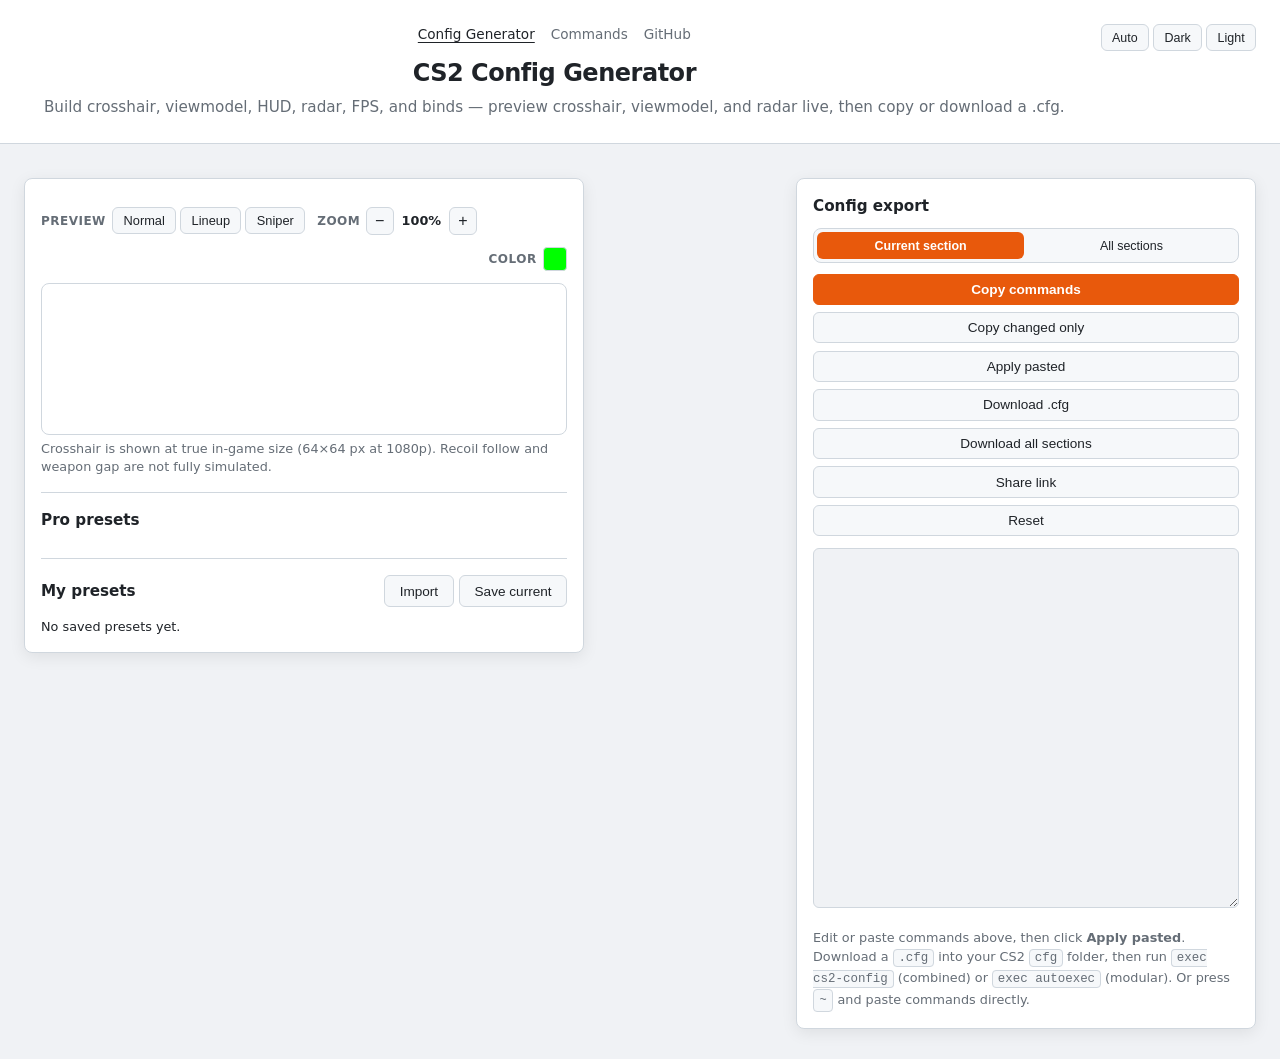
==== commit 8a7ec353: "Implement click-to-expand live preview modal for crosshair, viewmodel, and radar. Update layout for " ====
--- a/index.html
+++ b/index.html
@@ -86,7 +86,13 @@
         </details>
 
         <div id="crosshair-preview" class="crosshair-preview">
-          <div class="canvas-wrap" id="crosshair-canvas-wrap">
+          <div
+            class="canvas-wrap canvas-wrap-expandable"
+            id="crosshair-canvas-wrap"
+            role="button"
+            tabindex="0"
+            aria-label="Expand crosshair preview"
+          >
             <canvas id="preview-canvas" aria-label="Crosshair preview canvas"></canvas>
           </div>
 
@@ -146,7 +152,13 @@
               <button type="button" class="mode-btn" data-weapon="glock" aria-pressed="false">Glock</button>
             </div>
           </div>
-          <div class="canvas-wrap viewmodel-canvas-wrap" id="viewmodel-canvas-wrap">
+          <div
+            class="canvas-wrap viewmodel-canvas-wrap canvas-wrap-expandable"
+            id="viewmodel-canvas-wrap"
+            role="button"
+            tabindex="0"
+            aria-label="Expand viewmodel preview"
+          >
             <canvas id="viewmodel-canvas" aria-label="Viewmodel preview from CS2 screenshots"></canvas>
             <div class="viewmodel-aim" aria-hidden="true"></div>
             <pre id="viewmodel-hud" class="viewmodel-hud" aria-hidden="true"></pre>
@@ -175,7 +187,13 @@
               </div>
             </div>
           </div>
-          <div class="canvas-wrap radar-canvas-wrap" id="radar-canvas-wrap">
+          <div
+            class="canvas-wrap radar-canvas-wrap canvas-wrap-expandable"
+            id="radar-canvas-wrap"
+            role="button"
+            tabindex="0"
+            aria-label="Expand radar preview"
+          >
             <canvas id="radar-canvas" aria-label="Schematic radar preview"></canvas>
           </div>
           <p class="preview-note muted">
@@ -218,7 +236,6 @@
       </div>
       <label class="sr-only" for="command-output">Generated config commands — paste commands here to import</label>
       <div class="command-output-wrap">
-        <pre id="command-output-highlight" class="command-output-highlight" aria-hidden="true"></pre>
         <textarea
           id="command-output"
           class="command-output"
@@ -228,6 +245,7 @@
           autocomplete="off"
           autocapitalize="off"
         ></textarea>
+        <pre id="command-output-highlight" class="command-output-highlight" aria-hidden="true"></pre>
       </div>
       <p class="commands-hint">
         Edit or paste commands above, then click <strong>Apply pasted</strong>.
@@ -239,6 +257,18 @@
   </main>
 
   <div id="toast" class="toast" role="status" aria-live="polite"></div>
+
+  <dialog id="preview-modal" class="preview-modal" aria-labelledby="preview-modal-title">
+    <div class="preview-modal-inner">
+      <div class="preview-modal-header">
+        <h2 id="preview-modal-title">Preview</h2>
+        <button type="button" id="preview-modal-close" class="preview-modal-close" aria-label="Close preview">&times;</button>
+      </div>
+      <div class="preview-modal-body">
+        <canvas id="preview-modal-canvas" aria-label="Expanded preview"></canvas>
+      </div>
+    </div>
+  </dialog>
 
   <script src="js/settings-module.js"></script>
   <script src="js/crosshair-settings.js"></script>
--- a/css/style.css
+++ b/css/style.css
@@ -101,7 +101,7 @@
   align-items: flex-start;
   justify-content: space-between;
   gap: 1rem;
-  max-width: 1440px;
+  max-width: 1680px;
   margin: 0 auto;
 }
 
@@ -205,7 +205,7 @@
   display: flex;
   flex-wrap: wrap;
   gap: 0.4rem;
-  max-width: 1440px;
+  max-width: 1680px;
   margin: 0 auto;
   padding: 0.85rem 1.5rem 0;
 }
@@ -235,9 +235,9 @@
 
 .layout {
   display: grid;
-  grid-template-columns: minmax(320px, 480px) minmax(0, 1fr) minmax(380px, 460px);
+  grid-template-columns: minmax(360px, 560px) minmax(0, 1fr) minmax(380px, 460px);
   gap: 1.25rem;
-  max-width: 1600px;
+  max-width: 1680px;
   margin: 0 auto;
   padding: 1.25rem 1.5rem 2rem;
   align-items: start;
@@ -245,7 +245,7 @@
 
 @media (max-width: 1100px) {
   .layout {
-    grid-template-columns: minmax(300px, 480px) minmax(0, 1fr);
+    grid-template-columns: minmax(320px, 560px) minmax(0, 1fr);
   }
 
   .commands-panel {
@@ -584,6 +584,15 @@
   scrollbar-width: thin;
 }
 
+.canvas-wrap-expandable {
+  cursor: zoom-in;
+}
+
+.canvas-wrap-expandable:focus-visible {
+  outline: 2px solid var(--accent);
+  outline-offset: 2px;
+}
+
 #preview-canvas,
 #viewmodel-canvas,
 #radar-canvas {
@@ -596,8 +605,88 @@
 }
 
 #viewmodel-canvas,
-#radar-canvas {
+#radar-canvas,
+#preview-modal-canvas {
   image-rendering: auto;
+}
+
+.preview-modal {
+  padding: 0;
+  border: 1px solid var(--border);
+  border-radius: var(--radius);
+  background: var(--surface);
+  color: var(--text);
+  box-shadow: var(--shadow);
+  max-width: min(96vw, 1680px);
+  max-height: 94vh;
+  width: max-content;
+}
+
+.preview-modal::backdrop {
+  background: rgba(0, 0, 0, 0.72);
+}
+
+.preview-modal-inner {
+  display: flex;
+  flex-direction: column;
+  max-height: 94vh;
+}
+
+.preview-modal-header {
+  display: flex;
+  align-items: center;
+  justify-content: space-between;
+  gap: 1rem;
+  padding: 0.75rem 1rem;
+  border-bottom: 1px solid var(--border);
+  flex-shrink: 0;
+}
+
+.preview-modal-header h2 {
+  margin: 0;
+  font-size: 0.95rem;
+  font-weight: 600;
+}
+
+.preview-modal-close {
+  display: inline-flex;
+  align-items: center;
+  justify-content: center;
+  width: 2rem;
+  height: 2rem;
+  padding: 0;
+  border: 1px solid var(--border);
+  border-radius: 6px;
+  background: var(--surface-raised);
+  color: var(--text);
+  font-size: 1.25rem;
+  line-height: 1;
+  cursor: pointer;
+}
+
+.preview-modal-close:hover {
+  border-color: var(--accent);
+  color: var(--accent);
+}
+
+.preview-modal-close:focus-visible {
+  outline: 2px solid var(--accent);
+  outline-offset: 2px;
+}
+
+.preview-modal-body {
+  display: flex;
+  align-items: center;
+  justify-content: center;
+  padding: 0.75rem;
+  overflow: auto;
+  min-width: 0;
+}
+
+#preview-modal-canvas {
+  display: block;
+  border-radius: 6px;
+  border: 1px solid var(--border);
 }
 
 .radar-preview {
@@ -1470,6 +1559,7 @@
   border: 1px solid var(--border);
   border-radius: 6px;
   background: var(--bg);
+  isolation: isolate;
 }
 
 .command-output-wrap > * {
@@ -1491,6 +1581,8 @@
 }
 
 .command-output-highlight {
+  /* Above textarea: dark color-scheme can paint opaque textarea backgrounds. */
+  z-index: 1;
   overflow: hidden;
   pointer-events: none;
   color: var(--text);
@@ -1506,17 +1598,22 @@
 }
 
 .command-output {
+  z-index: 0;
   width: 100%;
   resize: vertical;
   color: transparent;
+  -webkit-text-fill-color: transparent;
   caret-color: var(--text);
   background: transparent;
   overflow: auto;
+  appearance: none;
 }
 
 .command-output::selection {
+  /* Selection sits under the highlight layer; keep it soft so tokens stay readable. */
   background: color-mix(in srgb, var(--accent) 35%, transparent);
   color: transparent;
+  -webkit-text-fill-color: transparent;
 }
 
 .command-output:focus-visible {
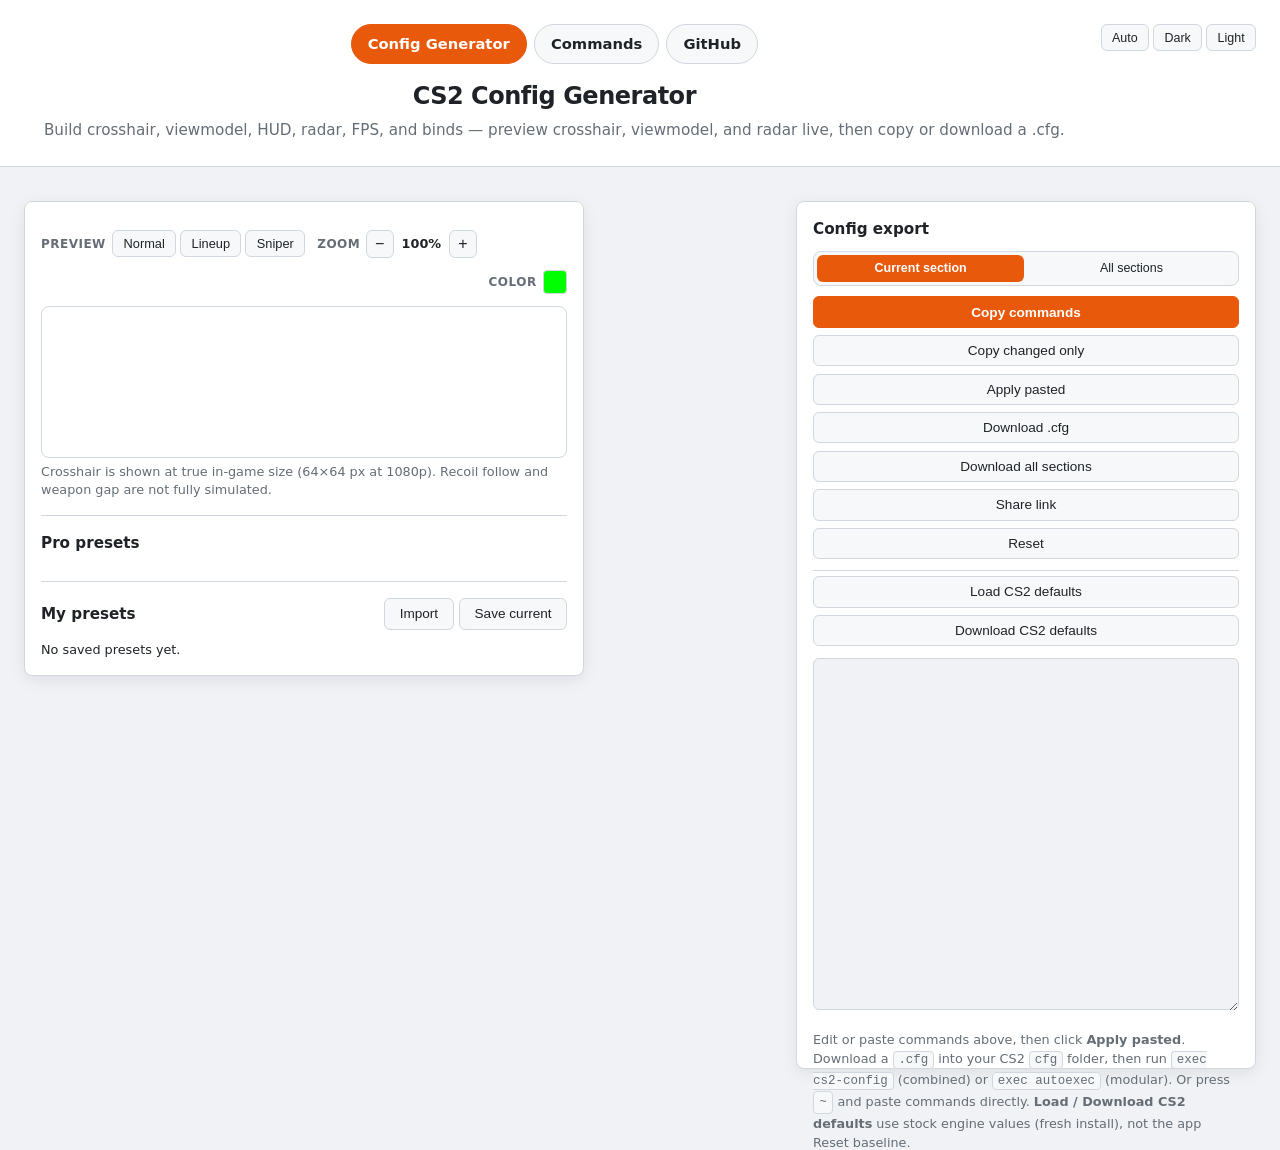
==== commit c231d34a: "feat: add CS2 stock defaults functionality for loading and downloading engine ConVar values Introduc" ====
--- a/index.html
+++ b/index.html
@@ -37,9 +37,9 @@
     <div class="site-header-inner">
       <div class="site-header-text">
         <nav class="site-nav" aria-label="Site">
-          <a href="index.html" aria-current="page">Config Generator</a>
-          <a href="commands.html">Commands</a>
-          <a href="https://github.com/Darknetzz/cs2-config-generator" target="_blank" rel="noopener noreferrer">GitHub</a>
+          <a href="index.html" data-icon="generator" aria-current="page">Config Generator</a>
+          <a href="commands.html" data-icon="commands">Commands</a>
+          <a href="https://github.com/Darknetzz/cs2-config-generator" data-icon="github" target="_blank" rel="noopener noreferrer">GitHub</a>
         </nav>
         <h1>CS2 Config Generator</h1>
         <p class="subtitle">Build crosshair, viewmodel, HUD, radar, FPS, and binds — preview crosshair, viewmodel, and radar live, then copy or download a .cfg.</p>
@@ -194,10 +194,11 @@
             tabindex="0"
             aria-label="Expand radar preview"
           >
-            <canvas id="radar-canvas" aria-label="Schematic radar preview"></canvas>
+            <canvas id="radar-canvas" aria-label="Radar preview"></canvas>
+            <div id="radar-loading" class="viewmodel-loading" hidden>Loading radar…</div>
           </div>
           <p class="preview-note muted">
-            Schematic minimap — illustrates shape, zoom, center, rotate, opacity, blur, and icons.
+            In-game Ancient minimap plate — illustrates shape, zoom, center, rotate, opacity, blur, and icons.
             Scoreboard and alternate zoom toggles are preview-only and are not exported.
           </p>
         </div>
@@ -231,6 +232,10 @@
             <button type="button" id="download-all-btn" class="btn">Download all sections</button>
             <button type="button" id="share-btn" class="btn">Share link</button>
             <button type="button" id="reset-btn" class="btn btn-ghost">Reset</button>
+          </div>
+          <div class="stock-defaults-actions" role="group" aria-label="CS2 stock defaults">
+            <button type="button" id="load-stock-btn" class="btn">Load CS2 defaults</button>
+            <button type="button" id="download-stock-btn" class="btn">Download CS2 defaults</button>
           </div>
         </div>
       </div>
@@ -252,6 +257,7 @@
         Download a <code>.cfg</code> into your CS2 <code>cfg</code> folder, then run
         <code>exec cs2-config</code> (combined) or <code>exec autoexec</code> (modular).
         Or press <kbd>~</kbd> and paste commands directly.
+        <strong>Load / Download CS2 defaults</strong> use stock engine values (fresh install), not the app Reset baseline.
       </p>
     </section>
   </main>
@@ -270,6 +276,26 @@
     </div>
   </dialog>
 
+  <dialog id="bind-key-picker" class="bind-key-picker" aria-labelledby="bind-key-picker-title">
+    <div class="bind-key-picker-inner">
+      <div class="bind-key-picker-header">
+        <div class="bind-key-picker-heading">
+          <h2 id="bind-key-picker-title">Choose key</h2>
+          <p id="bind-key-picker-subtitle" class="bind-key-picker-subtitle muted"></p>
+        </div>
+        <button type="button" id="bind-key-picker-close" class="preview-modal-close" aria-label="Close key picker">&times;</button>
+      </div>
+      <div class="bind-key-picker-toolbar">
+        <button type="button" id="bind-key-picker-listen" class="btn btn-primary bind-key-picker-listen">
+          Press a key or mouse button…
+        </button>
+        <p id="bind-key-picker-hint" class="bind-key-picker-hint muted">Or pick from the list below.</p>
+      </div>
+      <div id="bind-key-picker-groups" class="bind-key-picker-groups"></div>
+    </div>
+  </dialog>
+
+  <script src="js/icons.js"></script>
   <script src="js/settings-module.js"></script>
   <script src="js/crosshair-settings.js"></script>
   <script src="js/sections/viewmodel.js"></script>
@@ -287,6 +313,7 @@
   <script src="js/viewmodel-renderer.js"></script>
   <script src="js/radar-renderer.js"></script>
   <script src="js/commands.js"></script>
+  <script src="js/stock-defaults.js"></script>
   <script src="js/app.js"></script>
 </body>
 </html>
--- a/css/style.css
+++ b/css/style.css
@@ -114,25 +114,43 @@
   display: flex;
   flex-wrap: wrap;
   justify-content: center;
-  gap: 0.65rem 1rem;
-  margin: 0 0 0.65rem;
-  font-size: 0.85rem;
+  gap: 0.45rem;
+  margin: 0 0 0.85rem;
 }
 
 .site-nav a {
-  color: var(--muted);
+  display: inline-flex;
+  align-items: center;
+  gap: 0.4rem;
+  padding: 0.5rem 1rem;
+  font-size: 0.92rem;
+  font-weight: 600;
+  color: var(--text);
   text-decoration: none;
-  font-weight: 500;
+  border: 1px solid var(--border);
+  border-radius: 999px;
+  background: var(--surface-raised);
+  transition: background 0.15s, border-color 0.15s, color 0.15s;
 }
 
 .site-nav a:hover {
+  border-color: var(--accent);
   color: var(--accent);
 }
 
+.site-nav a:focus-visible {
+  outline: 2px solid var(--accent);
+  outline-offset: 2px;
+}
+
 .site-nav a[aria-current="page"] {
-  color: var(--text);
-  text-decoration: underline;
-  text-underline-offset: 0.2em;
+  background: var(--accent);
+  border-color: var(--accent);
+  color: var(--accent-text);
+}
+
+.site-nav a[aria-current="page"] .nav-icon {
+  opacity: 1;
 }
 
 .theme-toggle {
@@ -211,6 +229,9 @@
 }
 
 .section-tab {
+  display: inline-flex;
+  align-items: center;
+  gap: 0.4rem;
   padding: 0.45rem 0.9rem;
   font-size: 0.85rem;
   font-weight: 500;
@@ -220,6 +241,13 @@
   color: var(--text);
   cursor: pointer;
   transition: background 0.15s, border-color 0.15s, color 0.15s;
+}
+
+.nav-icon {
+  flex-shrink: 0;
+  width: 1em;
+  height: 1em;
+  opacity: 0.9;
 }
 
 .section-tab:hover {
@@ -712,6 +740,12 @@
 .radar-canvas-wrap {
   position: relative;
   aspect-ratio: 16 / 9;
+  overflow: hidden;
+}
+
+.radar-canvas-wrap #radar-canvas {
+  width: 100%;
+  height: 100%;
 }
 
 .viewmodel-preview {
@@ -729,7 +763,14 @@
 
 .viewmodel-canvas-wrap {
   position: relative;
-  aspect-ratio: 3440 / 1440;
+  aspect-ratio: 1920 / 804;
+  /* Avoid scrollbar ↔ ResizeObserver feedback (borders shrink the content box). */
+  overflow: hidden;
+}
+
+.viewmodel-canvas-wrap #viewmodel-canvas {
+  width: 100%;
+  height: 100%;
 }
 
 .viewmodel-aim {
@@ -1191,6 +1232,139 @@
   overflow-x: auto;
 }
 
+.bind-key-picker-btn {
+  display: inline-flex;
+  align-items: center;
+  justify-content: center;
+}
+
+.bind-key-picker-btn svg {
+  width: 0.95rem;
+  height: 0.95rem;
+  fill: none;
+  stroke: currentColor;
+  stroke-width: 1.75;
+  stroke-linecap: round;
+  stroke-linejoin: round;
+}
+
+.bind-key-picker {
+  padding: 0;
+  border: 1px solid var(--border);
+  border-radius: var(--radius);
+  background: var(--surface);
+  color: var(--text);
+  box-shadow: var(--shadow);
+  width: min(36rem, calc(100vw - 1.5rem));
+  max-height: min(85vh, 40rem);
+}
+
+.bind-key-picker::backdrop {
+  background: rgba(0, 0, 0, 0.55);
+}
+
+.bind-key-picker-inner {
+  display: flex;
+  flex-direction: column;
+  max-height: min(85vh, 40rem);
+}
+
+.bind-key-picker-header {
+  display: flex;
+  align-items: flex-start;
+  justify-content: space-between;
+  gap: 0.75rem;
+  padding: 0.85rem 1rem;
+  border-bottom: 1px solid var(--border);
+}
+
+.bind-key-picker-heading h2 {
+  margin: 0;
+  font-size: 1.05rem;
+}
+
+.bind-key-picker-subtitle {
+  margin: 0.2rem 0 0;
+  font-size: 0.82rem;
+}
+
+.bind-key-picker-toolbar {
+  display: flex;
+  flex-direction: column;
+  gap: 0.4rem;
+  padding: 0.75rem 1rem 0.35rem;
+}
+
+.bind-key-picker-listen {
+  width: 100%;
+  justify-content: center;
+}
+
+.bind-key-picker-listen.is-listening {
+  background: color-mix(in srgb, var(--accent) 22%, var(--surface-raised));
+  border-color: var(--accent);
+  color: var(--text);
+  box-shadow: inset 0 0 0 1px var(--accent);
+}
+
+.bind-key-picker-hint {
+  margin: 0;
+  font-size: 0.78rem;
+}
+
+.bind-key-picker-groups {
+  display: flex;
+  flex-direction: column;
+  gap: 0.85rem;
+  padding: 0.5rem 1rem 1rem;
+  overflow: auto;
+}
+
+.bind-key-picker-group-label {
+  margin: 0 0 0.4rem;
+  font-size: 0.75rem;
+  font-weight: 600;
+  letter-spacing: 0.03em;
+  text-transform: uppercase;
+  color: var(--muted);
+}
+
+.bind-key-picker-grid {
+  display: flex;
+  flex-wrap: wrap;
+  gap: 0.35rem;
+}
+
+.bind-key-btn {
+  min-width: 2.4rem;
+  padding: 0.35rem 0.55rem;
+  font-family: var(--mono);
+  font-size: 0.78rem;
+  line-height: 1.2;
+  border: 1px solid var(--border);
+  border-radius: 6px;
+  background: var(--surface-raised);
+  color: var(--text);
+  cursor: pointer;
+  transition: border-color 0.15s, background 0.15s, color 0.15s;
+}
+
+.bind-key-btn:hover {
+  border-color: var(--accent);
+}
+
+.bind-key-btn.is-current {
+  background: var(--accent);
+  border-color: var(--accent);
+  color: var(--accent-text);
+  font-weight: 600;
+}
+
+.bind-key-btn:focus-visible {
+  outline: 2px solid var(--accent);
+  outline-offset: 2px;
+}
+
 @media (max-width: 520px) {
   .bind-row-header {
     grid-template-columns: auto minmax(0, 1fr);
@@ -1495,6 +1669,15 @@
   gap: 0.45rem;
 }
 
+.stock-defaults-actions {
+  display: flex;
+  flex-direction: column;
+  gap: 0.45rem;
+  padding-top: 0.35rem;
+  border-top: 1px solid var(--border);
+}
+
+.stock-defaults-actions .btn,
 .action-buttons .btn {
   width: 100%;
   justify-content: center;
@@ -1629,12 +1812,14 @@
     justify-content: space-between;
   }
 
-  .action-buttons {
+  .action-buttons,
+  .stock-defaults-actions {
     flex-direction: row;
     flex-wrap: wrap;
   }
 
-  .action-buttons .btn {
+  .action-buttons .btn,
+  .stock-defaults-actions .btn {
     width: auto;
   }
 }
@@ -1941,6 +2126,7 @@
 }
 
 .commands-category-tag,
+.commands-side-tag,
 .commands-cheat-tag {
   display: inline-block;
   padding: 0.1rem 0.4rem;
@@ -1955,6 +2141,28 @@
   color: var(--muted);
 }
 
+.commands-side-client {
+  color: var(--accent);
+  border-color: var(--accent);
+}
+
+.commands-side-server {
+  color: #58a6ff;
+  border-color: #58a6ff;
+}
+
+:root[data-theme="light"] .commands-side-server {
+  color: #0969da;
+  border-color: #0969da;
+}
+
+@media (prefers-color-scheme: light) {
+  :root:not([data-theme="dark"]):not([data-theme="light"]) .commands-side-server {
+    color: #0969da;
+    border-color: #0969da;
+  }
+}
+
 .commands-cheat-tag {
   color: var(--danger);
   border-color: var(--danger);
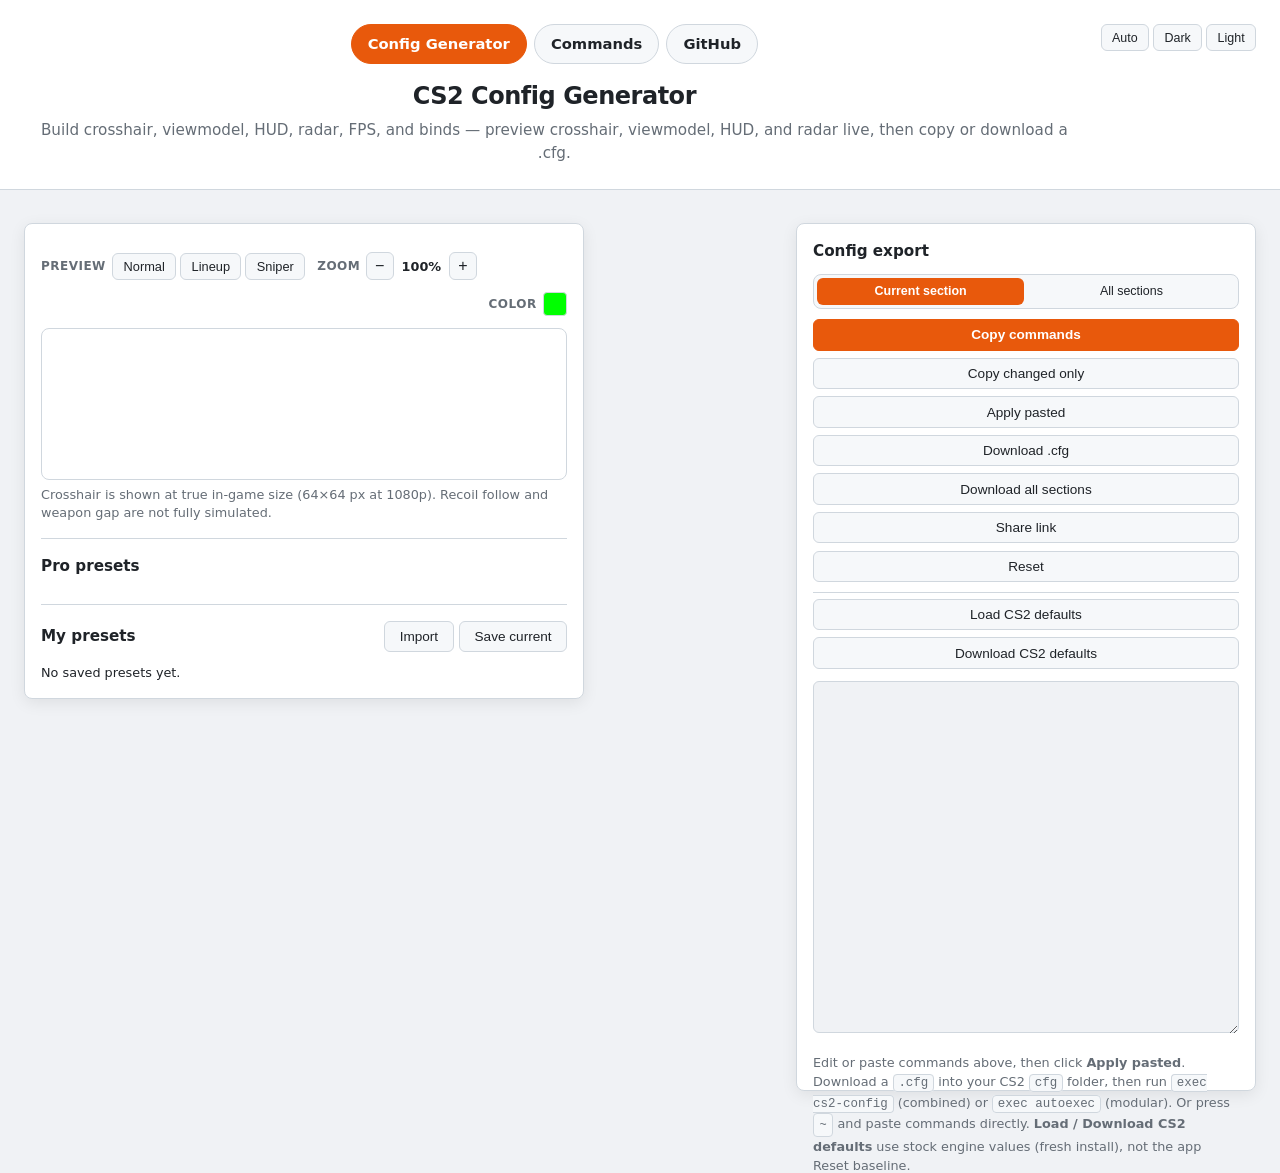
==== commit 5bfa44f7: "feat: add live HUD preview functionality to CS2 Config Generator Introduce a new live HUD preview fe" ====
--- a/index.html
+++ b/index.html
@@ -42,7 +42,7 @@
           <a href="https://github.com/Darknetzz/cs2-config-generator" data-icon="github" target="_blank" rel="noopener noreferrer">GitHub</a>
         </nav>
         <h1>CS2 Config Generator</h1>
-        <p class="subtitle">Build crosshair, viewmodel, HUD, radar, FPS, and binds — preview crosshair, viewmodel, and radar live, then copy or download a .cfg.</p>
+        <p class="subtitle">Build crosshair, viewmodel, HUD, radar, FPS, and binds — preview crosshair, viewmodel, HUD, and radar live, then copy or download a .cfg.</p>
       </div>
       <div id="theme-toggle" class="theme-toggle" role="group" aria-label="Color theme">
         <button type="button" class="theme-btn" data-theme="system" aria-pressed="true">Auto</button>
@@ -200,6 +200,31 @@
           <p class="preview-note muted">
             In-game Ancient minimap plate — illustrates shape, zoom, center, rotate, opacity, blur, and icons.
             Scoreboard and alternate zoom toggles are preview-only and are not exported.
+          </p>
+        </div>
+
+        <div id="hud-preview" class="hud-preview" hidden>
+          <div class="hud-preview-toggles">
+            <div class="hud-preview-toggle" id="hud-team-toggle" role="group" aria-label="Preview team">
+              <span class="toolbar-label">Team</span>
+              <div class="mode-toggle">
+                <button type="button" class="mode-btn active" data-team="ct" aria-pressed="true">CT</button>
+                <button type="button" class="mode-btn" data-team="t" aria-pressed="false">T</button>
+              </div>
+            </div>
+          </div>
+          <div
+            class="canvas-wrap hud-canvas-wrap canvas-wrap-expandable"
+            id="hud-canvas-wrap"
+            role="button"
+            tabindex="0"
+            aria-label="Expand HUD preview"
+          >
+            <canvas id="hud-canvas" aria-label="HUD preview"></canvas>
+          </div>
+          <p class="preview-note muted">
+            Approximate CS2 competitive HUD layout (portrait, HP/armor, money, weapon/ammo, grenades, scoreboard).
+            Not a pixel-perfect in-game plate — team toggle is preview-only and is not exported.
           </p>
         </div>
       </div>
@@ -312,6 +337,7 @@
   <script src="js/crosshair-renderer.js"></script>
   <script src="js/viewmodel-renderer.js"></script>
   <script src="js/radar-renderer.js"></script>
+  <script src="js/hud-renderer.js"></script>
   <script src="js/commands.js"></script>
   <script src="js/stock-defaults.js"></script>
   <script src="js/app.js"></script>
--- a/css/style.css
+++ b/css/style.css
@@ -748,6 +748,37 @@
   height: 100%;
 }
 
+.hud-preview {
+  display: flex;
+  flex-direction: column;
+  gap: 0.65rem;
+}
+
+.hud-preview-toggles {
+  display: flex;
+  flex-wrap: wrap;
+  align-items: center;
+  gap: 0.75rem 1.25rem;
+}
+
+.hud-preview-toggle {
+  display: flex;
+  align-items: center;
+  gap: 0.4rem;
+  flex-shrink: 0;
+}
+
+.hud-canvas-wrap {
+  position: relative;
+  aspect-ratio: 16 / 9;
+  overflow: hidden;
+}
+
+.hud-canvas-wrap #hud-canvas {
+  width: 100%;
+  height: 100%;
+}
+
 .viewmodel-preview {
   display: flex;
   flex-direction: column;
@@ -1217,6 +1248,79 @@
   white-space: nowrap;
 }
 
+.bind-items {
+  display: flex;
+  flex-direction: column;
+  gap: 0.65rem;
+  padding: 0.55rem 0.65rem;
+  background: var(--surface-raised);
+  border: 1px solid var(--border);
+  border-radius: 6px;
+}
+
+.bind-items.is-empty {
+  border-color: #dc2626;
+}
+
+.bind-items-group {
+  display: flex;
+  flex-direction: column;
+  gap: 0.35rem;
+}
+
+.bind-items-group-label {
+  font-size: 0.72rem;
+  font-weight: 600;
+  letter-spacing: 0.03em;
+  text-transform: uppercase;
+  color: var(--muted);
+}
+
+.bind-items-grid {
+  display: flex;
+  flex-wrap: wrap;
+  gap: 0.35rem;
+}
+
+.bind-item-chip {
+  display: inline-flex;
+  align-items: center;
+  gap: 0.35rem;
+  padding: 0.28rem 0.55rem;
+  font-size: 0.78rem;
+  border: 1px solid var(--border);
+  border-radius: 6px;
+  background: var(--surface);
+  color: var(--text);
+  cursor: pointer;
+  user-select: none;
+}
+
+.bind-item-chip:has(.bind-item-check:checked) {
+  border-color: var(--accent);
+  background: color-mix(in srgb, var(--accent) 12%, var(--surface));
+}
+
+.bind-item-chip:has(.bind-item-check:disabled) {
+  opacity: 0.55;
+  cursor: not-allowed;
+}
+
+.bind-item-check {
+  margin: 0;
+  accent-color: var(--accent);
+}
+
+.bind-items-hint {
+  display: none;
+  margin: 0;
+  font-size: 0.75rem;
+}
+
+.bind-items.is-empty .bind-items-hint {
+  display: block;
+}
+
 .bind-preview {
   margin: 0;
   padding: 0.55rem 0.65rem;
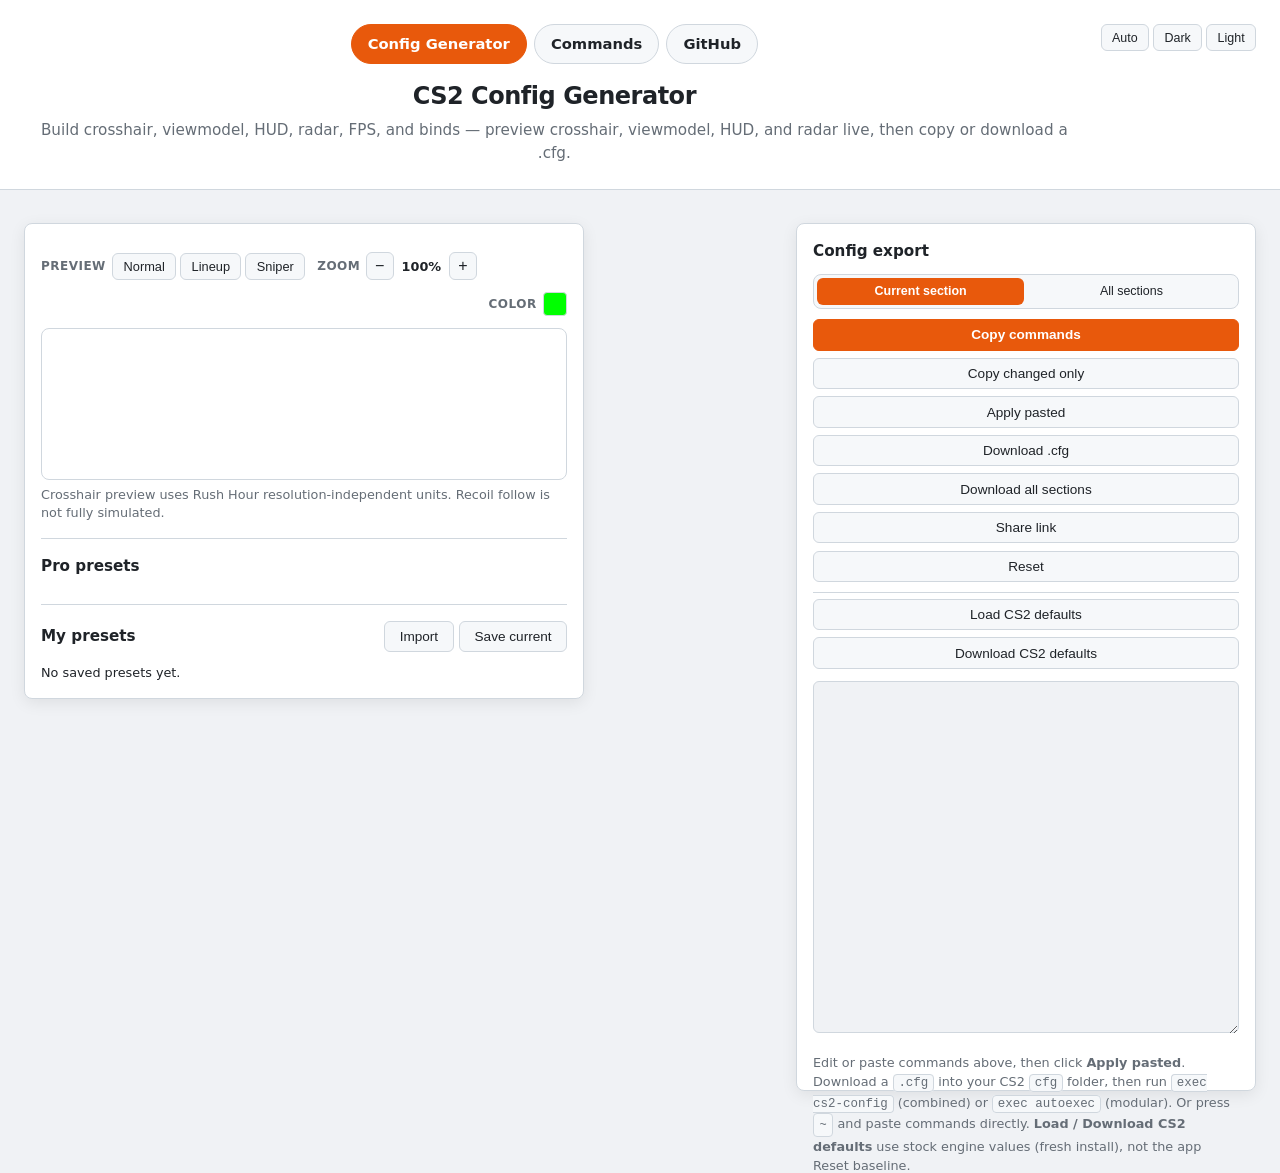
==== commit b6d06056: "feat: overhaul crosshair system for Rush Hour with new styles and settings Implement a comprehensive" ====
--- a/index.html
+++ b/index.html
@@ -106,7 +106,7 @@
             Sniper scope preview — thin black lines with a pale center dot (color settings do not apply).
           </p>
           <p class="preview-note muted">
-            Crosshair is shown at true in-game size (64×64 px at 1080p). Recoil follow and weapon gap are not fully simulated.
+            Crosshair preview uses Rush Hour resolution-independent units. Recoil follow is not fully simulated.
           </p>
 
           <div class="presets-panel">
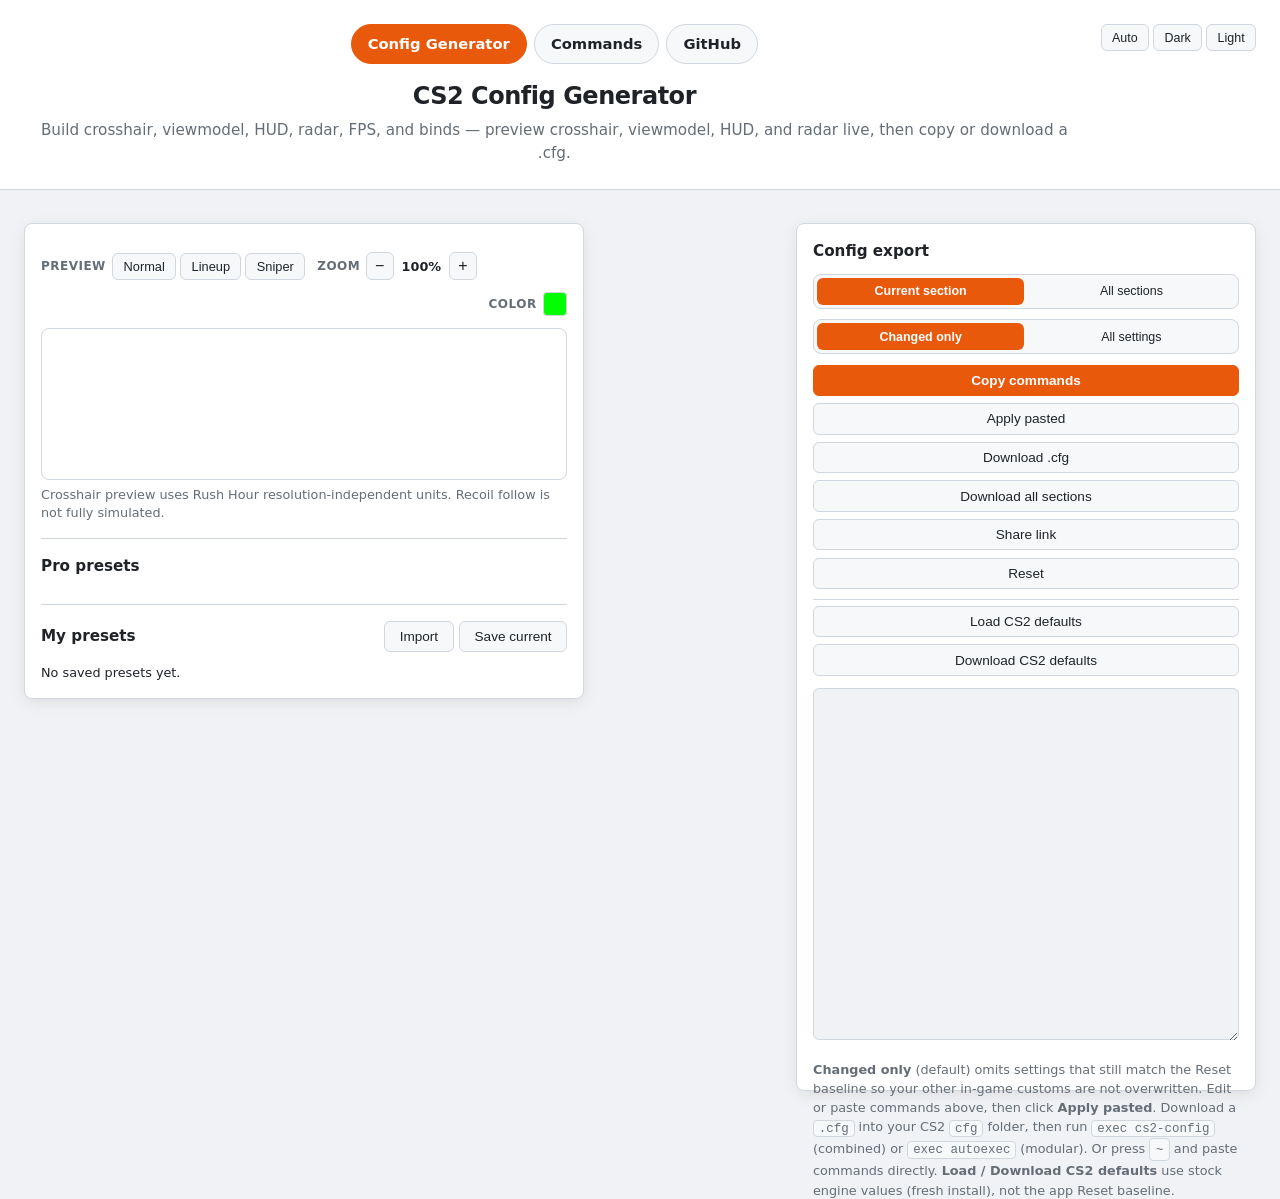
==== commit 7f854aa0: "feat: enhance export functionality with new toggle options for settings Implement a new export mode " ====
--- a/index.html
+++ b/index.html
@@ -245,13 +245,16 @@
       <div class="commands-header">
         <h2>Config export</h2>
         <div class="export-controls">
-          <div class="export-toggle" role="group" aria-label="Export scope">
-            <button type="button" class="export-scope-btn active" data-export-scope="current" aria-pressed="true">Current section</button>
-            <button type="button" class="export-scope-btn" data-export-scope="all" aria-pressed="false">All sections</button>
+          <div id="export-scope-toggle" class="export-toggle" role="group" aria-label="Export scope">
+            <button type="button" class="export-toggle-btn active" data-export-scope="current" aria-pressed="true">Current section</button>
+            <button type="button" class="export-toggle-btn" data-export-scope="all" aria-pressed="false">All sections</button>
+          </div>
+          <div id="export-mode-toggle" class="export-toggle" role="group" aria-label="Export contents">
+            <button type="button" class="export-toggle-btn active" data-export-minimal="true" aria-pressed="true">Changed only</button>
+            <button type="button" class="export-toggle-btn" data-export-minimal="false" aria-pressed="false">All settings</button>
           </div>
           <div class="action-buttons">
             <button type="button" id="copy-btn" class="btn btn-primary">Copy commands</button>
-            <button type="button" id="copy-minimal-btn" class="btn">Copy changed only</button>
             <button type="button" id="apply-import-btn" class="btn">Apply pasted</button>
             <button type="button" id="download-cfg-btn" class="btn">Download .cfg</button>
             <button type="button" id="download-all-btn" class="btn">Download all sections</button>
@@ -278,6 +281,7 @@
         <pre id="command-output-highlight" class="command-output-highlight" aria-hidden="true"></pre>
       </div>
       <p class="commands-hint">
+        <strong>Changed only</strong> (default) omits settings that still match the Reset baseline so your other in-game customs are not overwritten.
         Edit or paste commands above, then click <strong>Apply pasted</strong>.
         Download a <code>.cfg</code> into your CS2 <code>cfg</code> folder, then run
         <code>exec cs2-config</code> (combined) or <code>exec autoexec</code> (modular).
--- a/css/style.css
+++ b/css/style.css
@@ -1744,7 +1744,7 @@
   border-radius: 8px;
 }
 
-.export-scope-btn {
+.export-toggle-btn {
   flex: 1;
   padding: 0.4rem 0.5rem;
   font-size: 0.78rem;
@@ -1757,11 +1757,11 @@
   transition: background 0.15s, color 0.15s;
 }
 
-.export-scope-btn:hover {
+.export-toggle-btn:hover {
   color: var(--accent);
 }
 
-.export-scope-btn.active {
+.export-toggle-btn.active {
   background: var(--accent);
   color: var(--accent-text);
   font-weight: 600;
